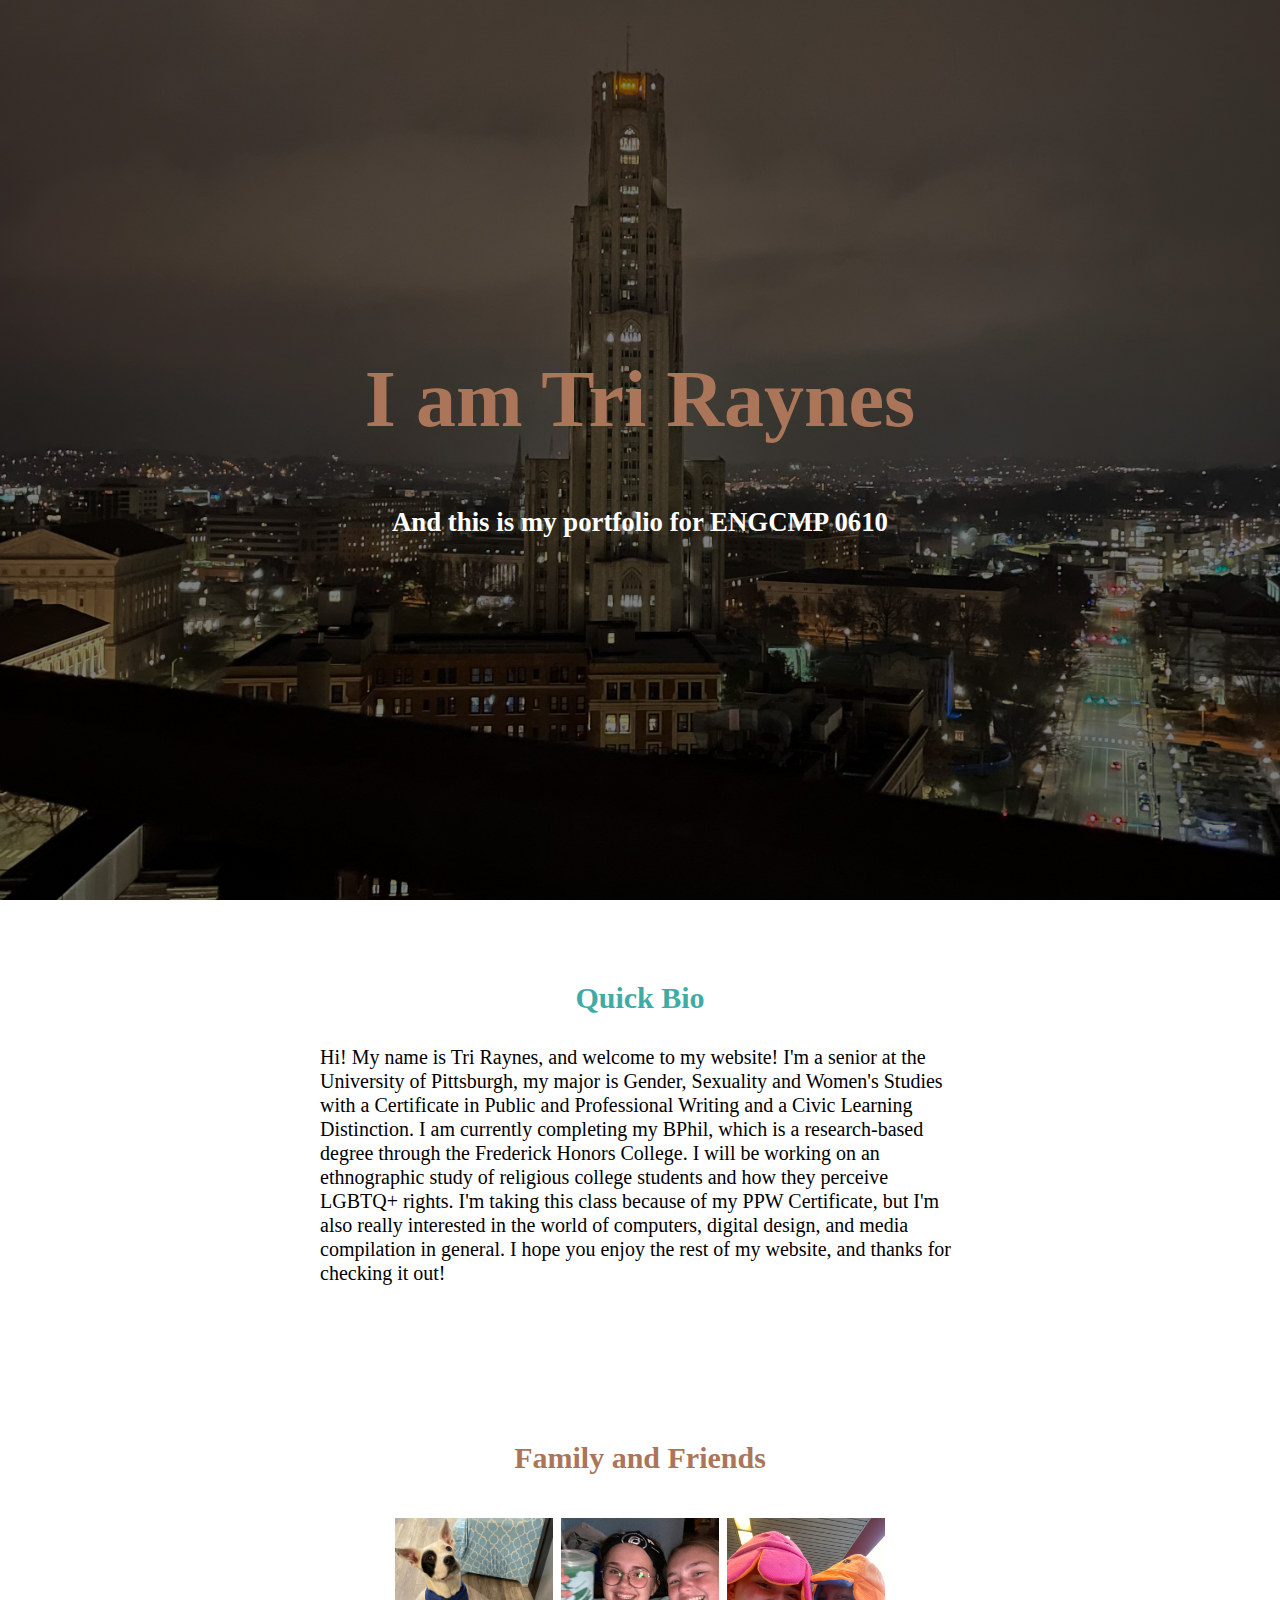
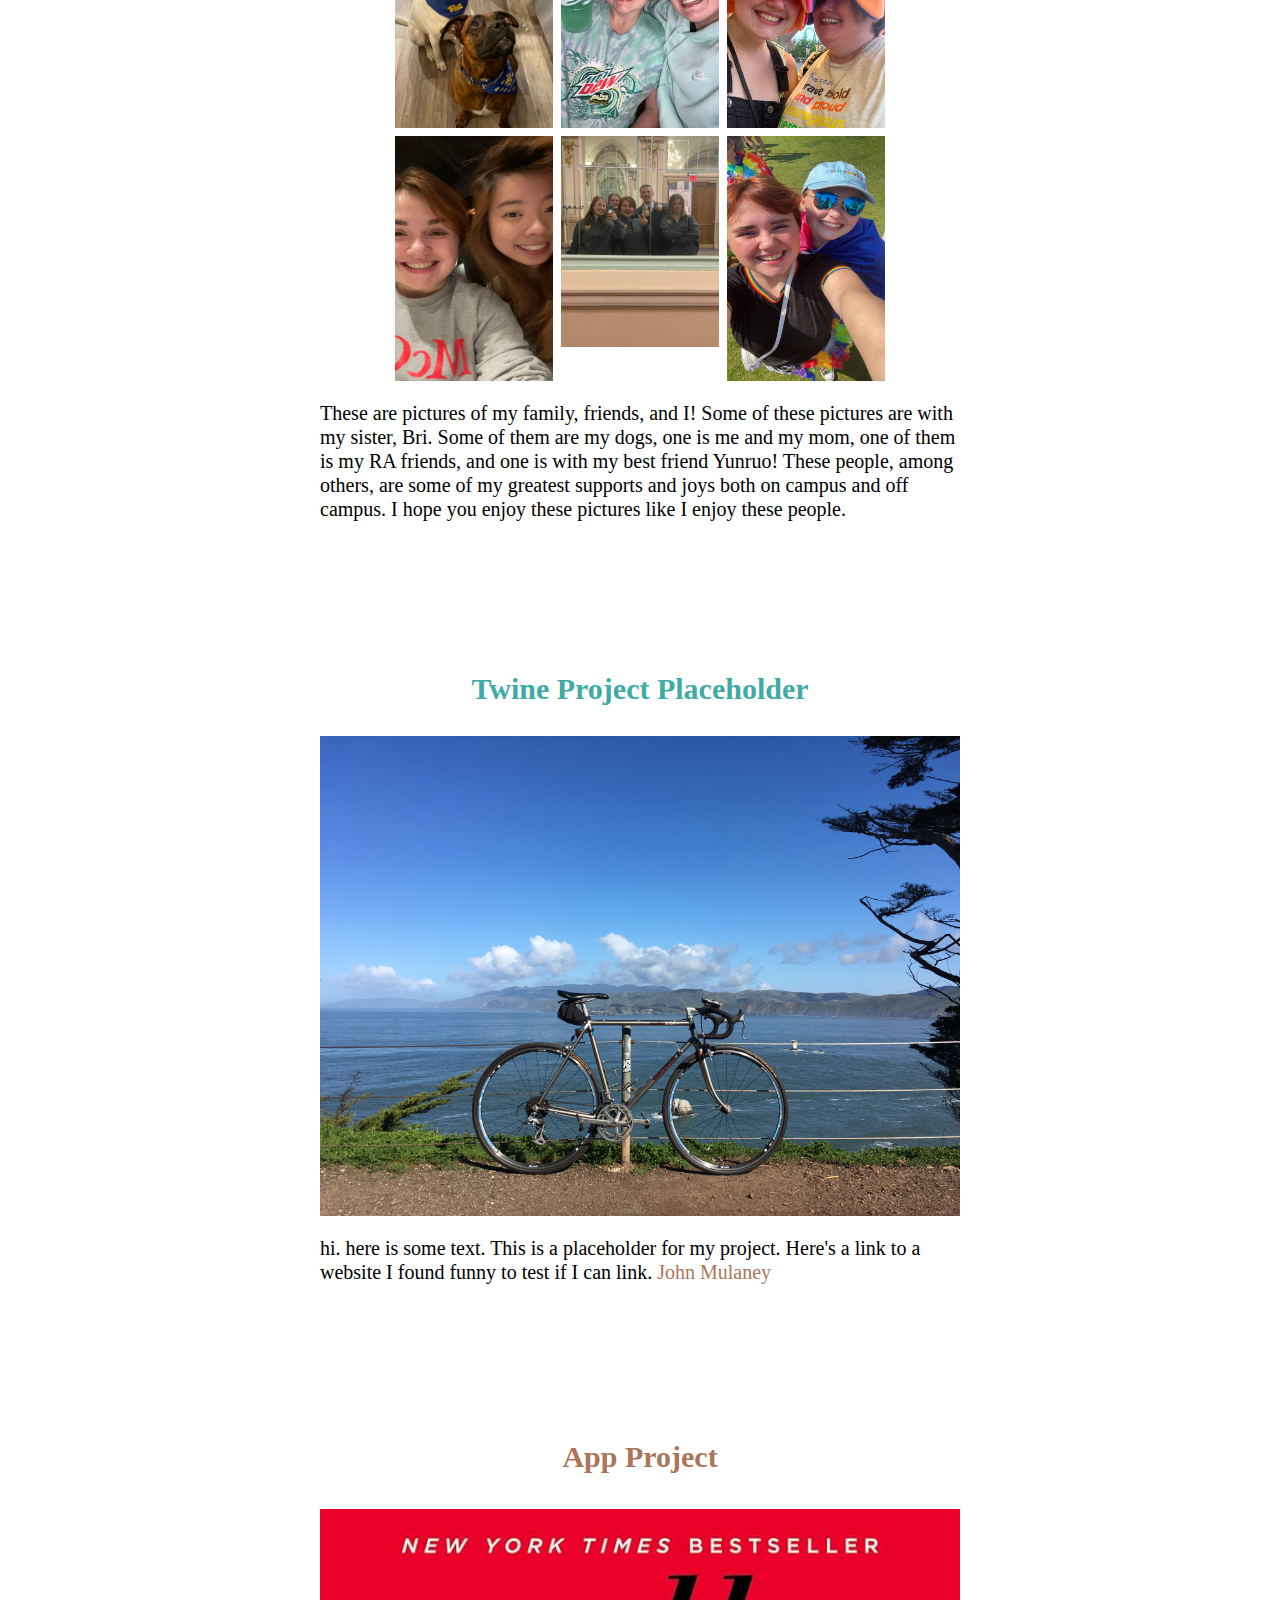
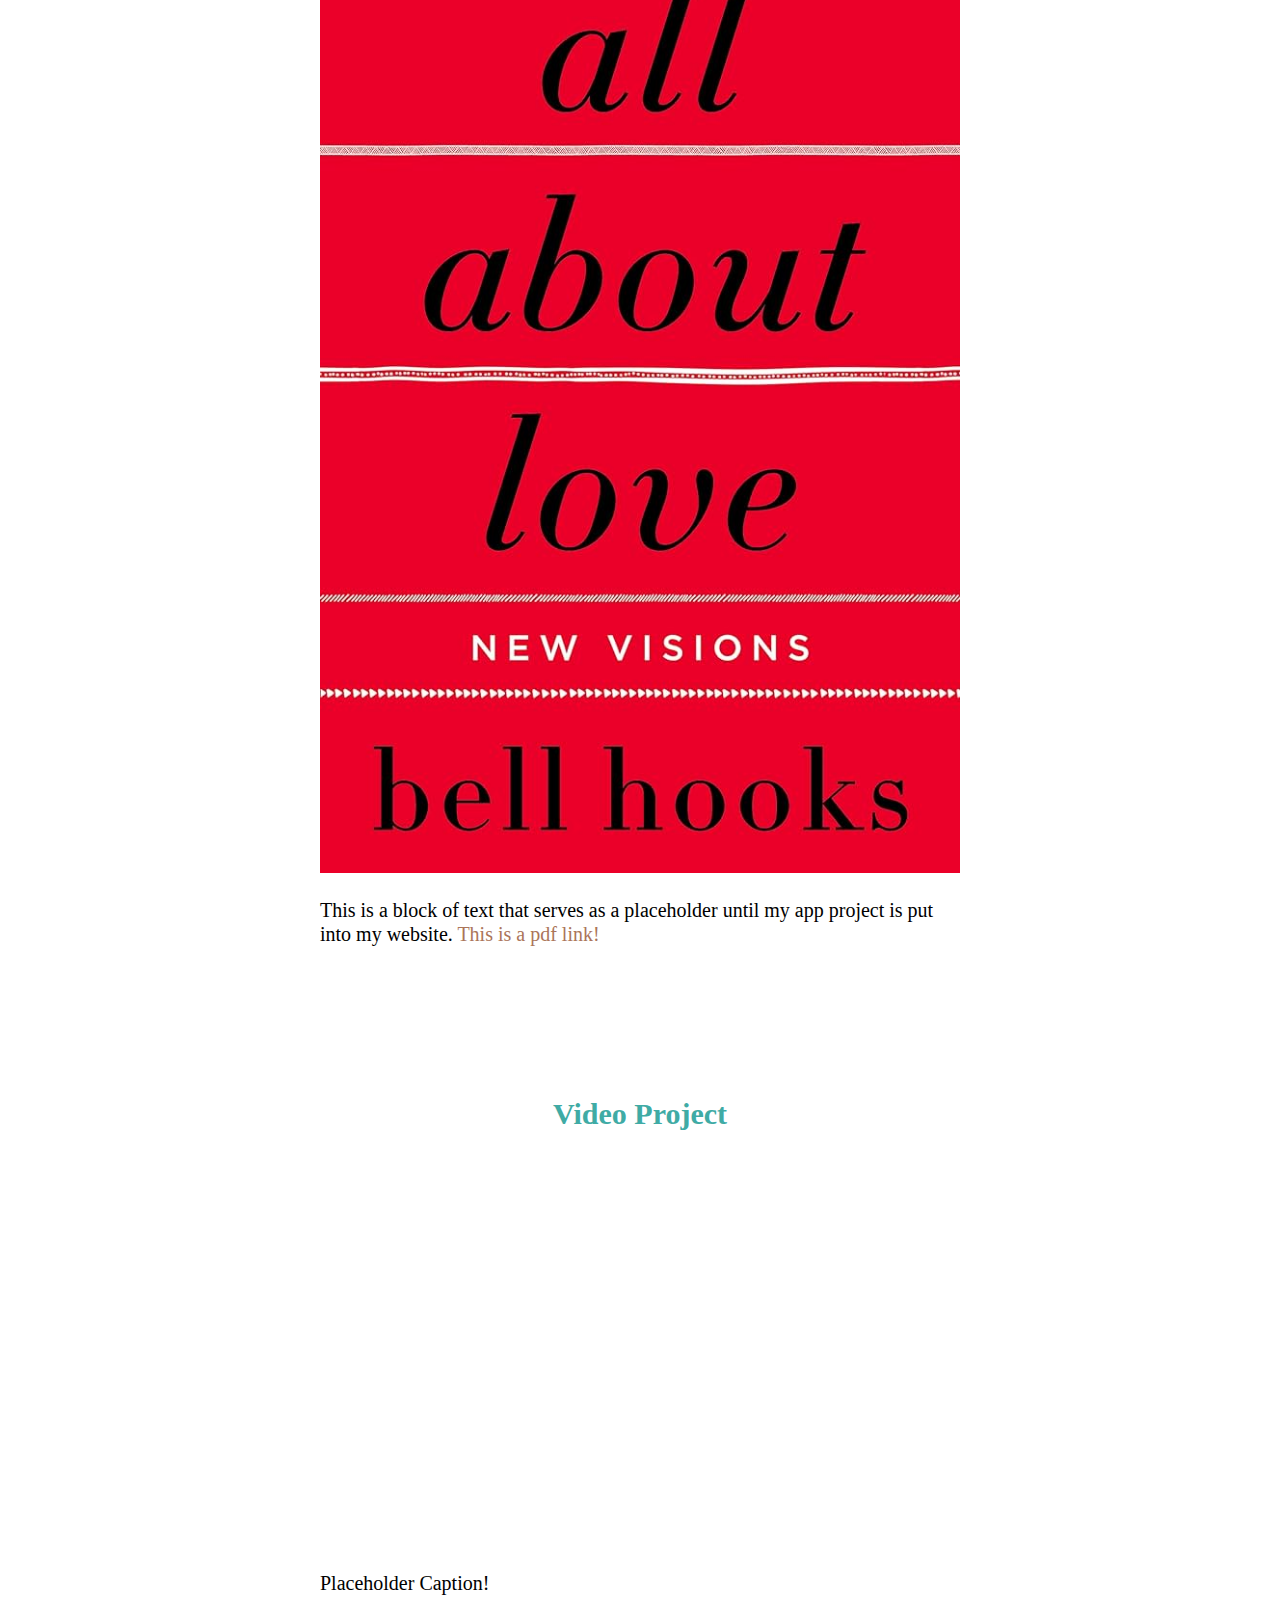
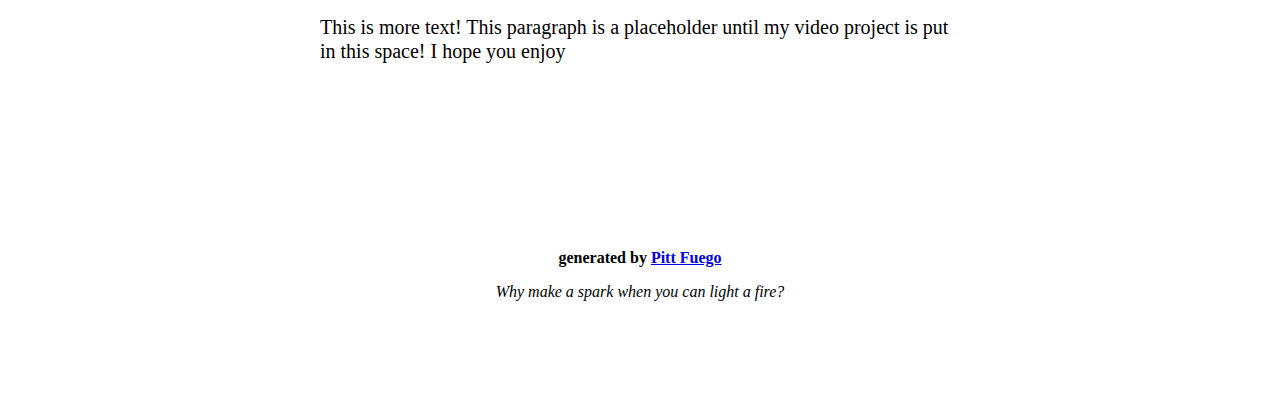
==== index.html @ 9da159ae "Update index.html" ====
<!DOCTYPE html>
<html lang="en">
<head>

<!--Hello, maker! Welcome to my Electrate Fuego web design tutorial. I'm glad you found it – for this might be a real intersection on your way to becoming. Just follow along with comments like this one, and you'll make a really cool web documemt that not only introduces you to the other people in our classes, but will help you process how different discourse communities in your life have contributed to your arrival in this space, virtual and actual, and also contribute to where you might be going.

In this doc, you will work through Gregory Ulmer's discourses of career, family, entertainment, community, and schooling (_Internet Invention From Literacy to Electracy_, 2002.) In Ulmer's text, he elides community and schooling into one category, but for our puposes I have separated them. Ulmer's theory of electracy helps makes sense of how we find/construct meaning and connect with others rhetorically in a media rich ecology. Ulmer uses analogy to define electracy, explaining that "electracy is to digital media what literacy is to print."

You could make this document the easy way by posting on Google Site, an Adobe Spark, a Weebly, or a Wix, or you can do a little more work to unconceal, opening up these tools that you use every day, but might not know how they function, yet prove so necessary to how you (re)present yourself and connect with others in virtual spaces. And this last bit is an important point! If we really want to be makers, if we really want to be creative, then we need to understand what our digital tools do, how they work, and consider the implications of their use. Through this process you will also learn a little bit about computer literacy and computer science...enough to allow you to build web texts and understand file management.

So let's cut this thing open – using "tmesis" as the Ancient Greeks would call it – lets "cut" and arrange, tweak, take away and augment...that's how we create! I hope you're excited to use this tool to create a document that will simultaneously help you process your journey and help orient you along the path on which you are headed in your becoming. Before we get going I would like to give a shout-out to my research buddy Shauna Chung, who helped me develop the original Ulmerian framework we will be following in this document. Are you ready to get started?-->

 <!--To get started, you will need to fork my repository from GitHub if you haven't already. If you want to easily publish it on GitHub, I'll give you more information at the end of this document. But for right now, fork, and then download the website to a zip file (or clone it, if you know what that means). Go ahead and put these files in a secure place (folder) where you will be able to find them and organize your other assests like images, pdfs, etcetera. You will also need a text editor like "brackets.io" or "atom.io" or "notepad-plus-plus.org." Open the index.html and style.css files in the text editor and we can get started building our own electrate experience.-->

<!--BTW. You can leave these hidden HTML text fields be, or delete them. They are but road signs, absent from the larger design-->

<!--First we will need to do some work in the head of the document. The head organizes important information needed to expalin to browsers how the website will work. Go ahead and change the title of this HTML document below, from "Electrate Fuego" to whatever you want it to be called. Your new text will appear in your browser tab-->
<title>Tri Raynes' Portfolio</title>
<!--this next section of code does important work to help different browsers understand what this page should look like on the different kinds of screens.-->
<meta charset="UTF-8">
<meta name="viewport" content="width=device-width, initial-scale=1">
<!--Next is a link to the cascading style sheet or CSS file. Web designers use a cascading stylesheet CSS to add styling to a website. Designers do this by "calling" a <div class> in HTML and defining the class attributes on the style sheet. Doing so saves time and results in less code. On the style.css page you'll find attributes relating to font, text size, image size, among other details.-->
<link rel="stylesheet" type="text/css" href="style.css">
</head>

<!--The <body> of the document houses the content that a user usually sees on a website. We'll be spending most of our time in this section.-->
<body>

<!-- We'll need to do some more work in this section, but to do so, we'll need to make some changes on your style.css file. Developers refer to this division as a "Hero Block," but we will refer to it as a "Wide Image."  Think carefully about the image you select and how it might serve a sybolic function in your life. Ulmer refers to these kinds of symbolic images as "wide images" in that they often repeat over and over in our lifetime. We will similarly repeat this image at the end of your Electrate Infuego composition to establish a motif in this web document.-->

<!--The hero image is controlled on the style.css page. To replace this image, simply place a .jpg file in the same file folder (directory) as this project and name it hero.jpg. Alternatively, if you are working with a .png, you will need to open the style.css file using your text editor, and change the file type from .jpg to .png. Browsers will only work with .jpg, .jpeg, or .png imgaes. Since hero images need to stretch across the screen, typically you will want to select an image 1200px in width to allow quick load time yet avoid pixilation.-->

<div class="hero-image">
  <div class="hero-text">
<!--Next, change the other relevant information in this section, especially if you're not "John en Fuego" or not majoring in "electracy"-->
      <h1>I am Tri Raynes</h1>
      <h2>And this is my portfolio for ENGCMP 0610</h2>
  </div>
</div>

<!--In our first exploration of discourse, we're going to think about the wider characteristics or themes of our field or future career. In academia, we do a lot of work narrowing our interest to arrive at a career or profession, often reducing our field to a level of operation or an act. Instead, I would like you to think more broadly about the "wider themes" you associate with your field or future career and its larger significance in improving our world. Yes...improving the world. Thinking back, where do you see exposure to those same "wider themes" in your own life? Those ah-ha moments, lessons, examples, tools, passions, or qualities that suggested this career path to you? Replace the content between <p> and </p> that begins with "Lorem ipsum."-->

<div class="textblock">
  <h2>Quick Bio</h2>

  <p>Hi! My name is Tri Raynes, and welcome to my website! I'm a senior at the University of Pittsburgh, my major is Gender, Sexuality and Women's Studies with a Certificate in Public and Professional Writing and a Civic Learning Distinction. I am currently completing my BPhil, which is a research-based degree through the Frederick Honors College. I will be working on an ethnographic study of religious college students and how they perceive LGBTQ+ rights. I'm taking this class because of my PPW Certificate, but I'm also really interested in the world of computers, digital design, and media compilation in general. I hope you enjoy the rest of my website, and thanks for checking it out!</p>

<!--Replace the image here. You can also control image width and height %. This is the second way we can control the size of images on our website.-->

</div>
<!--in this next section you will explain a little more about your family (what does family means to you? Who are the people that influenced you on this path along which you now stand).-->

<div class="textblock">
  <h3>Family and Friends</h3>
    

<!--Show us. Find those beautiful, meaningful "family" photos and pictures of your place (only you can define family). If you are concerned about issues of privacy, you can always use stock images, or get creative. Add these photos to your project folder, making sure the files end in .jpg or .png and replace the names in the grid code below. You can add more images if you wish, or subtract...you might also need to move content around to achieve balance. See what happens – sometimes you have to be playful to find the purpose of things. Since these images are smaller, you will want to resize your images to less than 600px in width. This will improve load time and thus general accesibility. Don't forget to add alt="text"-->

<!--A photo grid uses rows and column classes to create some divisions on the page that will scale with mobile devices. The style.css page provides other attributes that will adjust the image depending on the size of screens.-->


<div class="row">
  <div class="column">
    <img src="doggies.jpg" alt="my two Boxer dogs, Cebu and Ahsoka, beg for treats. One is white with a black spot on her eye and the other is brown">
    <img src="Yunruo.JPG" alt="my best friend and I pose for a selfie"
		width="20"
		height="245">
  </div>
  <div class="column">
    <img src="brimtn.jpg" alt="my sister and I pose while I wear a mountain dew baja blast tshirt and hold a baja blast">
    <img src="rafriends.jpg" alt="my Resident Assistant friends and I pose in our matching quarter-zip sweatshirts">
  </div>
  <div class="column">
    <img src="momsquid.jpg" alt="my mom and I pose with squid hats on">
    <img src="pridepic.JPG" alt="my sister and I at Cleveland Pride" 
		width="20"
		height="245">
  </div>
</div>


<!--Time to write. Flesh it out! Define family, qualify it, explicate it telling us why these people are important, and how they contributed to how you got here and where you are going. What about "home." What  does that mean to you? In what ways is it significant in determining where your are going? Replace the content between <p> and </p> that says "Lorem ipsum."-->


  <p>These are pictures of my family, friends, and I! Some of these pictures are with my sister, Bri. Some of them are my dogs, one is me and my mom, one of them is my RA friends, and one is with my best friend Yunruo! These people, among others, are some of my greatest supports and joys both on campus and off campus. I hope you enjoy these pictures like I enjoy these people. </p>

</div>


<!--Now we are moving into the kinds of media that contributes to your everyday discourse. This might sound weird, but Ulmer argues that media has actually contributed a great deal to who you are as a person, how you language yourself, and even how you move through the world and interact with others. So, let's take some time to explore this discourse area. You have the opportunity to add video content or other significant media content. You might also add images to this section (see the bottom of this sheet for directions on how to add elements) perhaps adding a photo grid like the one you did for the "Family" section. Experiment. You can't break this thing, right? Control Z. Control Z. Control Z... -->

<!--Between these divisions, you may want to add a new div element like an image (see the bottom of this html page for instructions) It's always worth thinking about how a user navigates your site. How do you want to break up the experience of scrolling down here? How might it feel on a laptop, phone, or tablet?-->

<!--We will use this next section to process your community(-ies)-->

<div class="textblock">
  <h2>Twine Project Placeholder</h2>

<!--So what exactly is your community: is it actual? virtual? Where do find your ground, or at least, where do you drop anchor, you drifter, you? While we often think of communities as neighborhoods and clubs and a group of colleagues or friends, you might find community across the frontiers of the dead, and perhaps even with those who have never lived. I'll let you explain. -->

<img src="bikesun.JPG" alt="a bike in front of a blue sunny sky" class="center-img" style="max-width:100%;max-height:100%;">
<!--This image sits above your description below, but could it be the background like the hero image? You might try and modify this <div> by giving it a new class that mirrors the "hero-image" above. You can take care of that in the CSS. -->

  <p>hi. here is some text. This is a placeholder for my project. Here's a link to a website I found funny to test if I can link. <a href="https://www.sparknotes.com/blog/greek-mythology-summed-up-in-john-mulaney-quotes/">John Mulaney</a></p>
  </div>



<!-- In our final discourse section, we will process the role schooling has played in our lives. -->

    <!--To change the image for this wide screen paralax scroll, you will need change the file name in your style.css to match an image in your project folder. Look for ".paral1ax" on your style.css sheet-->


<!--Like it or not, your schooling, formal and informal, for better or for worse, has been another factor that has brought you here and prepared you for this moment. Let's think through these systems, expectations, and outcomes. And let's also think a little about futurity... where is this learning, formal and informal – this unconcealing – taking you? -->
<div class="textblock">
  <h3>App Project</h3>
<img src="allaboutlove.jpg" alt="the cover of a book by bell hooks called All About Love" style="max-width:100%;max-height:100%;">
  <p>This is a block of text that serves as a placeholder until my app project is put into my website. <a href="acluca.pdf" target="_blank">This is a pdf link!</a></p>
  </div>

<!--The final step in our process will be to ensure that a smaller version of our "hero image," what Ulmer would refer to as our "wide image," repeats at the bottom of our document to better reinforce this motif.  -->

<div class="textblock">
  <h2>Video Project</h2>

<!--find a YouTube video that has some significance in your life. Click "share," and copy and paste the embed link and paste it below-->

  <div class="video-container">
<iframe width="560" height="315" src="https://www.youtube.com/embed/XoTx7Rt4dig?si=QWEsN8HmuKSBupaS" title="YouTube video player" frameborder="0" allow="accelerometer; autoplay; clipboard-write; encrypted-media; gyroscope; picture-in-picture; web-share" allowfullscreen></iframe>
</div>
<!--Add a quick caption or description of your video-->
    <p>Placeholder Caption!</p>


<!--Time to process. How do you use media? What role do certain kinds of media play in your life? How does media serve a social function? In what way might you be "recreating" or "remaking" media in your everyday life?

FUN FACT: "Lorem ipsum", "Lorem ipsum" was hacked out of Cicero's "De finibus bonorum et malorum," developers made it non-sensical. So while you will probably never write as well as Cicero, you can always improve upon "Lorem ipsum." -->

  <p>This is more text! This paragraph is a placeholder until my video project is put in this space! I hope you enjoy</p>
</div>

  <div id="logo">
            <p><b>generated by <a href="https://pitt-fuego.github.io/Pitt-Fuego-Coding-Tools/">Pitt Fuego</a></b></p>
            <p><em>Why make a spark when you can light a fire?</em></p>
			
  </div>

  </body>
     </html>







     <!--Looking to add components? You've come to the right place. Copy and paste Code Snippets and add to the body section. Adjust class properties on style.css.


     ***Add Text Block***

     (Format textblock using inline styling: text-align: left, center, justify, right; Format text: Italics: <em>italics</em>; Bold: <b>bold</b>; Link Website: <a href="link">LinkName</a>; Link Asset: <a href=filename.pdf>FileName</a>; Line Breaks: <br></br>)

     (tip for composing longer content: replace <h2> with <p> and <p> for <p>)

     <div class="textblock" style="text-align: left">
         <h2>Header</h2>
         <p>We recommend using our mobile-ready text sizing. Lorem ipsum dolor sit amet, consectetur adipiscing elit, sed do eiusmod tempor incididunt ut labore et dolore magna aliqua. Ut enim ad minim veniam, quis nostrud exercitation ullamco laboris nisi ut aliquip ex ea commodo consequat. Duis aute irure dolor in reprehenderit in voluptate velit esse cillum dolore eu fugiat nulla pariatur. Excepteur sint occaecat cupidatat non proident, sunt in culpa qui officia deserunt mollit anim id est laborum.</p>
     </div>



     ***Add Block Quote***

     (Format text: Italics: <em>italics</em>; Bold: <b>bold</b>. For more stylings, find blockquote class on style.css)

     <div class="blockquote" style="text-align: center">
         <h2>Excepteur sint occaecat cupidatat non proident!</h2>
     </div>



     ***Add Bulleted Points to Textblock***

     (Change <ul></ul> to <ol></ol> to change from unordered list to ordered list. For more stylings, find the ul/li classes on style.css)

     <div class= "ul">
             <li>first</li>
             <li>second</li>
             <li>third</li>
     </div>

     -or- (try a nested list)

     <div class="ul">
         <li>Coffee</li>
         <li>Tea
           <ul>
             <li>Black tea</li>
             <li>Green tea</li>
           </ul>
          </li>
         <li>Milk</li>
      </div>



      ***Add a Button***

      (Clearly label button for accessibility purposes. If this is not possible, include: aria-label=”label for accessibility purposes.” For more stylings, find button class on style.css)

      <div class="buttonbox">
         <a href="https://pitt-fuego.github.io/Pitt-Fuego-Coding-Tools/" class="button" aria-label="">Button</a>
      </div>




     ***Embed YouTube Video***

     <div class="video">
      <div class="video-container">
        <<iframe width="560" height="315" src="https://www.youtube.com/embed/PhPLTpqG0pU" title="YouTube video player" frameborder="0" allow="accelerometer; autoplay; clipboard-write; encrypted-media; gyroscope; picture-in-picture" allowfullscreen></iframe>>
     </div>
       <p>Add a caption.</p>
     </div>



     ***Add a Standard Image***

     (Control image properties with inline width value.)

     <img src="fuego.jpg" alt="describe the image HERE for accessibility purposes" style="width:30%;" class="center-img">
     <p style="text-align: center"><em>Add a caption.</em></p>



     ***Add Image Block with Padding and Caption*** (Control image properties with inline width value.)

     <div class="imgageblock">
         <img src="fuego.jpg" alt="describe the image HERE for accessibility purposes" style="width:100%;">
          <p style="text-align: center"><em>Add a caption.</em></p>
     </div>



     ***Add a Photo Grid***

     <div class="photogrid">
     <div class="row">
         <div class="column">
             <img src="pgrid1.jpg" alt="describe the image HERE for accessibility purposes">
             <img src="pgrid2.jpg" alt="describe the image HERE for accessibility purposes">
         </div>
         <div class="column">
             <img src="pgrid3.jpg" alt="describe the image HERE for accessibility purposes">
             <img src="pgrid4.jpg" alt="describe the image HERE for accessibility purposes">
         </div>
         <div class="column">
             <img src="pgrid5.jpg" alt="describe the image HERE for accessibility purposes">
             <img src="pgrid6.jpg" alt="describe the image HERE for accessibility purposes">
         </div>
     </div>
         <p><em>Add a caption.</em></p>
     </div>



     ***Add a Parallax Window***

     (To adjust window, find parallax class on style.css)

     <div class="parallax"></div>



     ***Add a Copyright Footer***

     <div id="footer">
       <p>Copyright Your Name, Year.</p>
     </div>




     ***Need something that's not here? Then you probably don't need it. But okay...go to w3 Schools***



     Looking to publish this webtext in GitHub? Here are your next steps:

     Sign in to GitHub. Create a new repository. Name it. Click “uploading an existing file,” then select/drag and drop all of your files... all of them, index.html. style.css, readme, and your image assets. Click "commit." Now go to your repository "settings." Scroll down to "Pages." Here you will change "source" from "none" to "main" branch. This will publish your webtext online. Copy your URL from this settings page...and now it's time to circulate your webtext! Peace and love only, Stephen Quigley, University of Pittsburgh, 2021.-->
---- style.css ----
body, html {
	/* this controls universal elements on your site. Everything in here can be overridden by styles below. */
  height: 100%;
  margin: 0;
  font-family: "Garamond", serif; /* definitely check out https://www.w3schools.com/cssref/pr_font_font-family.asp for more info on font families */
  background-color: white;
}

.hero-image {
    /* - HERO -
    This code controls your "hero image." You will need to change hero.jpg to match your asset */
    background-image: linear-gradient(rgba(0, 0, 0, 0.5), rgba(0, 0, 0, 0.5)), url("Cathy.jpg");
    height: 100%;
    background-attachment: fixed;
    background-position: center;
    background-repeat: no-repeat;
    background-size: cover;
    position: relative;
}

/* This section does double duty. It makes broad changes to all the text in the hero block, so it impactds h1 and h2 text. Since there is only h1 and h2 text in the hero block. There's not a breakout style section for h1 text.  */
.hero-text {
	    text-align: center;
    position: absolute;
    top: 50%;
    left: 50%;
    transform: translate(-50%, -50%);
    color: #AB7559;
    font-size: 250%;
}

.hero-text h2 {
    /* This section adds the text stylings for the h2 text in your hero block */
    display: block;
    font-size: 0.67em;
    margin-block-start: 2.33em;
    margin-block-end: 2.33em;
    margin-inline-start: 0px;
    margin-inline-end: 0px;
	color: white;
    
  }

.textblock {
	/* You can use this to control broad elements of the .textblock <div>.*/
	text-align: left;
	color: #000000;
  }
  
  .textblock h2 {
	/* This section lets you adject the h2 heading style for text in the .textblock div/ */
	text-align: center;
	font-size: 1.5em;
	font-weight: bold;
	line-height: 1.5;
	color: #3FABA5;
  }

	.textblock h3 {
		/* This section lets you adject the h2 heading style for text in the .textblock div/ */
		text-align: center;
		font-size: 1.5em;
		font-weight: bold;
		line-height: 1.5;
		color: #AB7559;
  }

.textblock p {
    /* This section lets you adjust the text style for your paragraph element text in the textblock div. */
	
	font-size: 1em;
	line-height: 1.2;
  }
  
.textblock p2 {
    /* This section lets you adjust the text style for your paragraph element text in the textblock div. */
	
	font-size: 1em;
	line-height: 1.2;
	text-align: left
  }

  .textblock a:link 
  /* This section lets you adjust the text style for your link elements in the textblock div.  See https://www.w3schools.com/html/html_links.asp for more details. With links styles can be applied based on several factors.*/{
  text-decoration: none;
  color: #AB7559;
}

  .textblock a:visited {
  text-decoration: none;
  color: #7E48AB
}

  .textblock a:hover {
  text-decoration: underline;
}

   .textblock a:active {
  text-decoration: underline;
}

.backgroundcolor1 {
	/*This sets a background color that can be plugged into a div or other element. The color is specified in the hex format with an aditional alpha value to adjust opacity*/
	background-color: #58FAA126;
}
.video {
    text-align: center;
}

.video-container {
  	position:relative;
  	padding-bottom:56.25%;
  	padding-top:30px;
  	height:0;
  	overflow:hidden;
    text-align: center;
  }

.video-container iframe, .video-container object, .video-container embed {
  	position:absolute;
  	top:0;
  	left:0;
  	width:100%;
  	height:100%;
  }


/* Preset Image Controls

This section of CSS helps organize images to position and center the image to scale nicely on all screens */

.center-img {
  display: block;
  margin-left: auto;
  margin-right: auto;
}

.imgageblock {
      display: block;
      margin-left: auto;
      margin-right: auto;
      padding-top: 100px;
      padding-bottom: 100px;
  }

.blockquote {
    background-color: #;
    border-top: 3px solid #000;
    border-bottom: 3px solid #000;
    padding-left: 20px;
    padding-right: 20px;
    margin: 10%;
}

/* Change your button colors and other attributes here. */
.buttonbox {
    display: flex;
    justify-content: center;
    align-items: center;
    height: 200px;
    border: 0px solid #;
}

.button {
    background-color: #2A5DB0;
    border: none;
    color: white;
    padding: 15px 32px;
    text-align: center;
    display: inline-block;
    font-size: 16px;
    cursor: pointer;
}

.button:hover {
    background-color: #4682B4;
}

/* Change unordered list from disc (default) to circle, square, or none. */
.ul {
    list-style-type: disc;
    font-size: 20pt;
    padding: 20px;
}

/* Change orderd list from upper-roman to lower-alpha. */
.ol {
    list-style-type: upper-roman;
    font-size: 20pt;
    padding: 20px;
}

/* Learn other list conventions: https://www.w3schools.com/cssref/pr_list-style-type.asp */
/*  - PARALLAX -
This code controls that cool parallax image and scrolling effect. Change the image "cats.png" below to match your asset.*/


.parallax {
    background-image: url("Cathy.jpg");

    /* Set a specific height. If you do want textual content in your parallax section you'll need to make sure that it properly fits the size you've alotted. You can opt not to set a height and just rely on it to cover (see background size below). */
    height: 600px;

    /* control the parallax scrolling effect */
    background-attachment: fixed;
    background-position: center;
    background-repeat: no-repeat;
    background-size: cover;


}


/* This code stops the parallax image and scrolling effect for small screens--at the moment, iPhones just don't it.*/
@media screen and (max-width: 768px) {
	.parallax {
		background-attachment: inherit;
    
	}
}


/* -Preset Photo Grid -

The following CSS is responsible for your photo grid .row, .column, .column img and @ media all work together to create your responsive image displays. Change the images on index.html.*/

.photogrid {
   text-align: center;
   padding-top: 100px;
   padding-bottom: 100px;
}

.row {
    display: flex;
    flex-wrap: wrap;
    padding: 0 4px;
    justify-content: center;
}

/* Create 3 equal columns that sit next to each other */
.column {
    flex: 25%;
    max-width: 25%;
    padding: 0 4px;
}

.column img {
    margin-top: 8px;
    vertical-align: middle;
    width: 100%;
}


/* Responsive layout - makes grid a one column-layout instead of two or three columns */
@media screen and (max-width: 800px) {
    .column {
        flex: 75%;
        max-width: 75%;
    }
}
/* - Preset Text Block Controls-
this CSS element centers text elements*/


/* This CSS section controls the paragraph, video blocks. These are really important sections! They change the bulk of how your text is arranged on the screen. Try playing around with these elements. */
@media screen and (min-width: 800px) {
    .textblock, .video {
		/* This section adjusts non-mobile screens*/
        margin: auto;
        width: 50%;
        padding: 50px;
        font-size: 125%;
    }
}

@media screen and (max-width: 800px) {
    .textblock, .video {
		/* This section adjusts mobile screens*/
        margin: auto;
        padding-left: 20px;
        padding-right: 20px;
        padding-top: 50px;
        padding-bottom: : 50px;
    }
}


#logo {
    padding-top: 100px;
    padding-bottom: 100px;
    padding-left: 20px;
    padding-right: 20px;
    font-size: 12pt;
    text-align: center;
  }

#footer {
        text-align: center;
    }
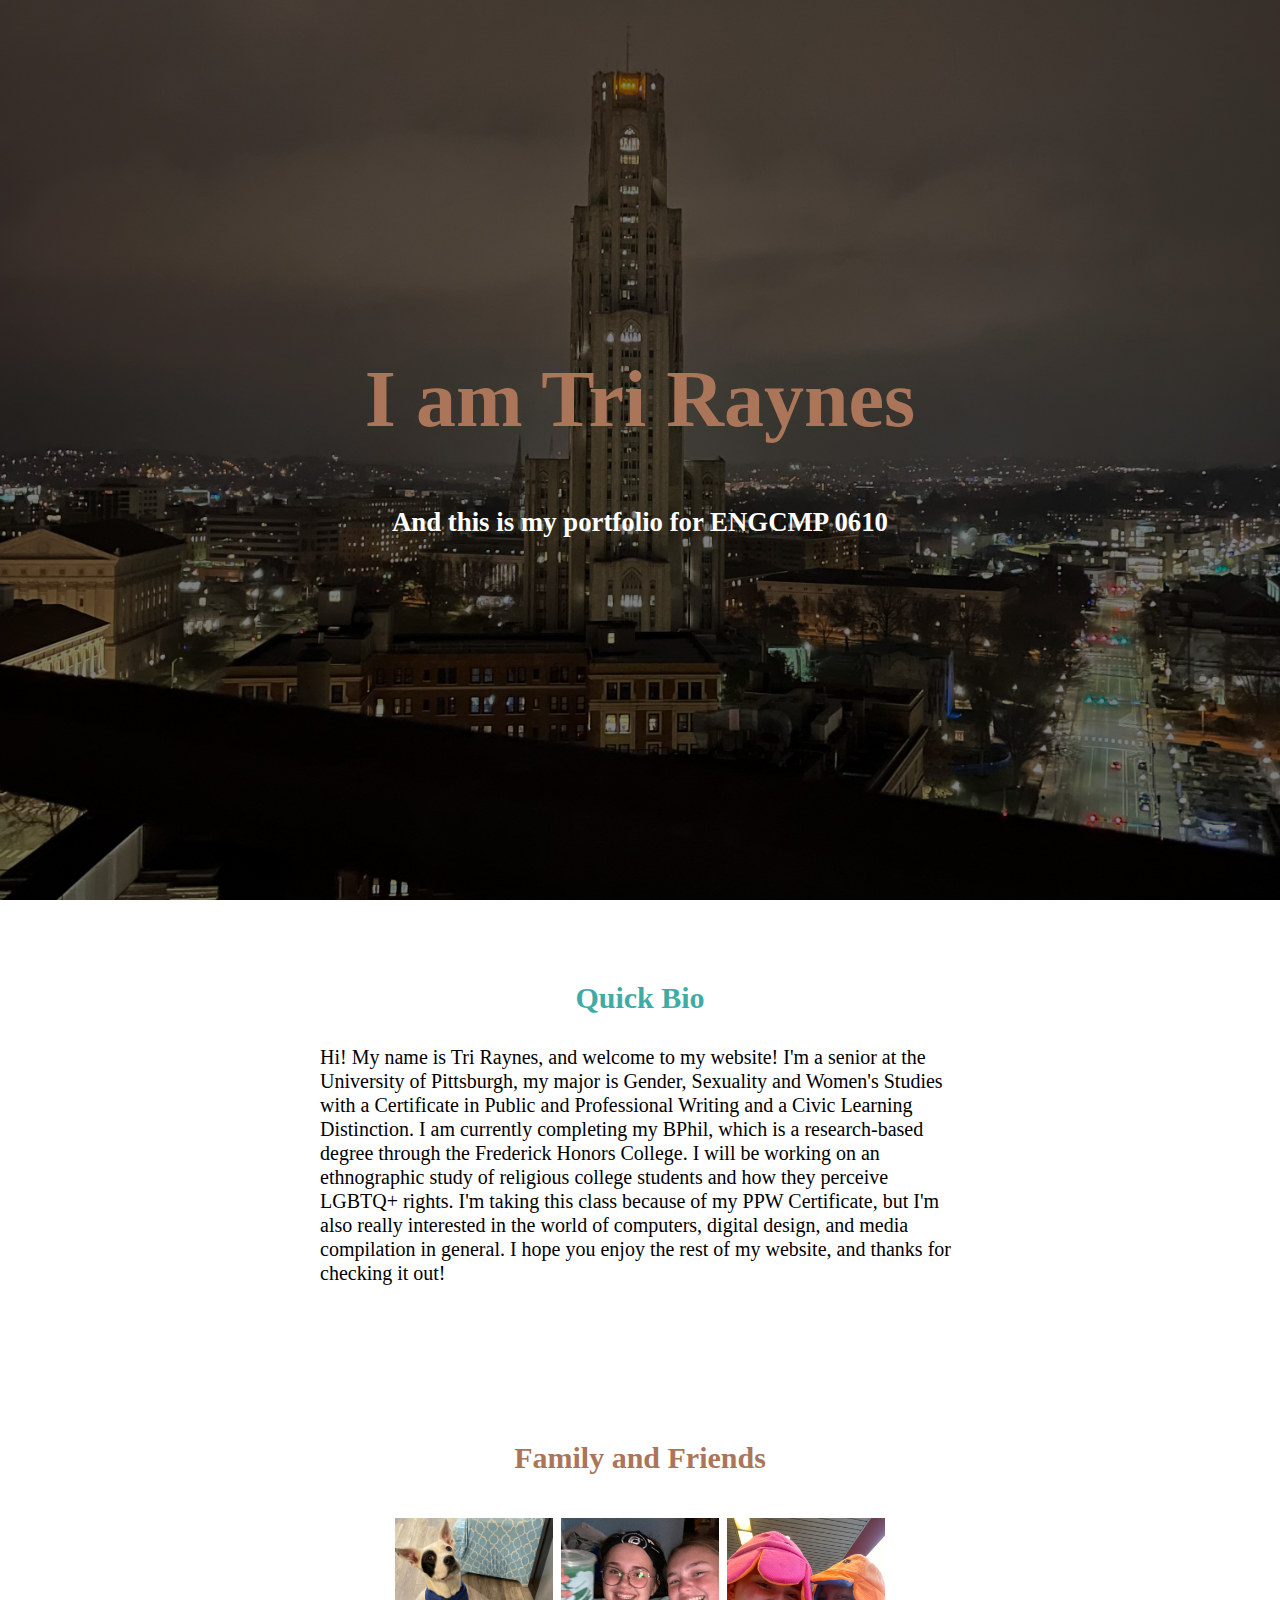
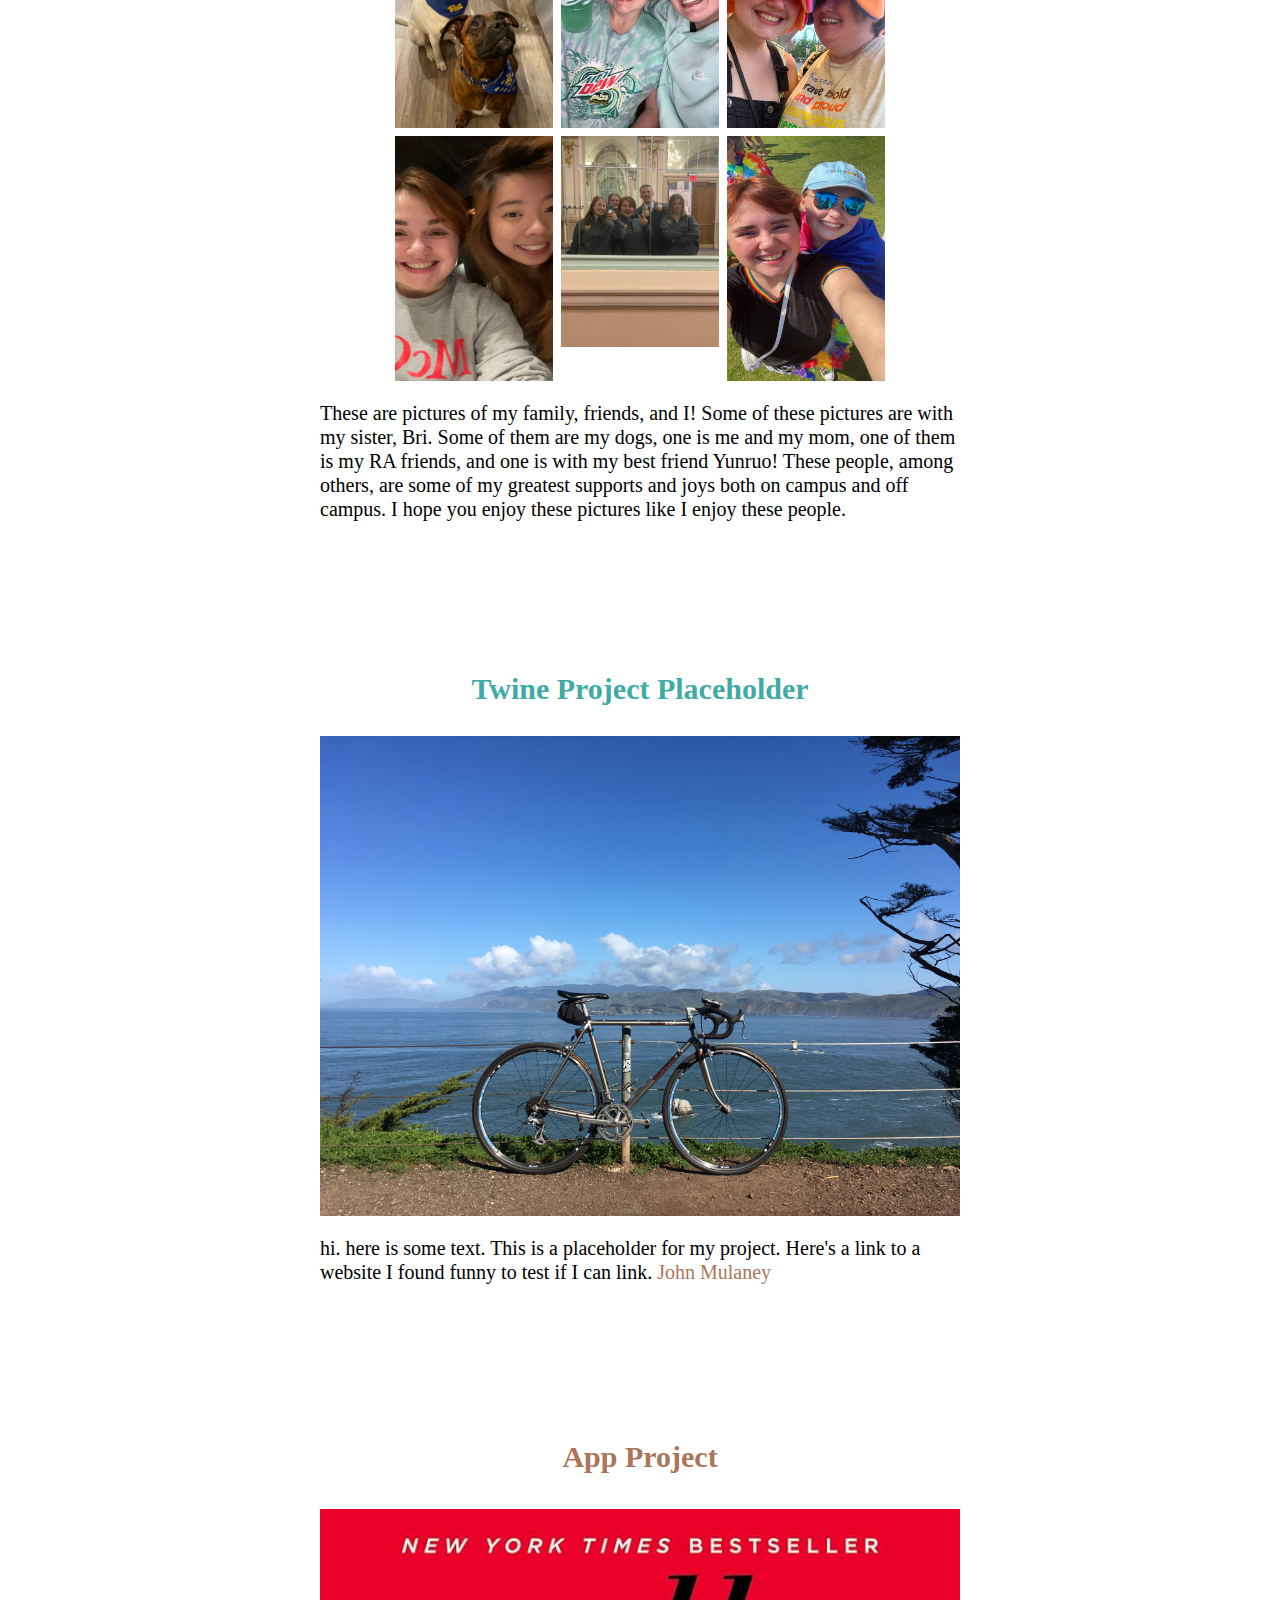
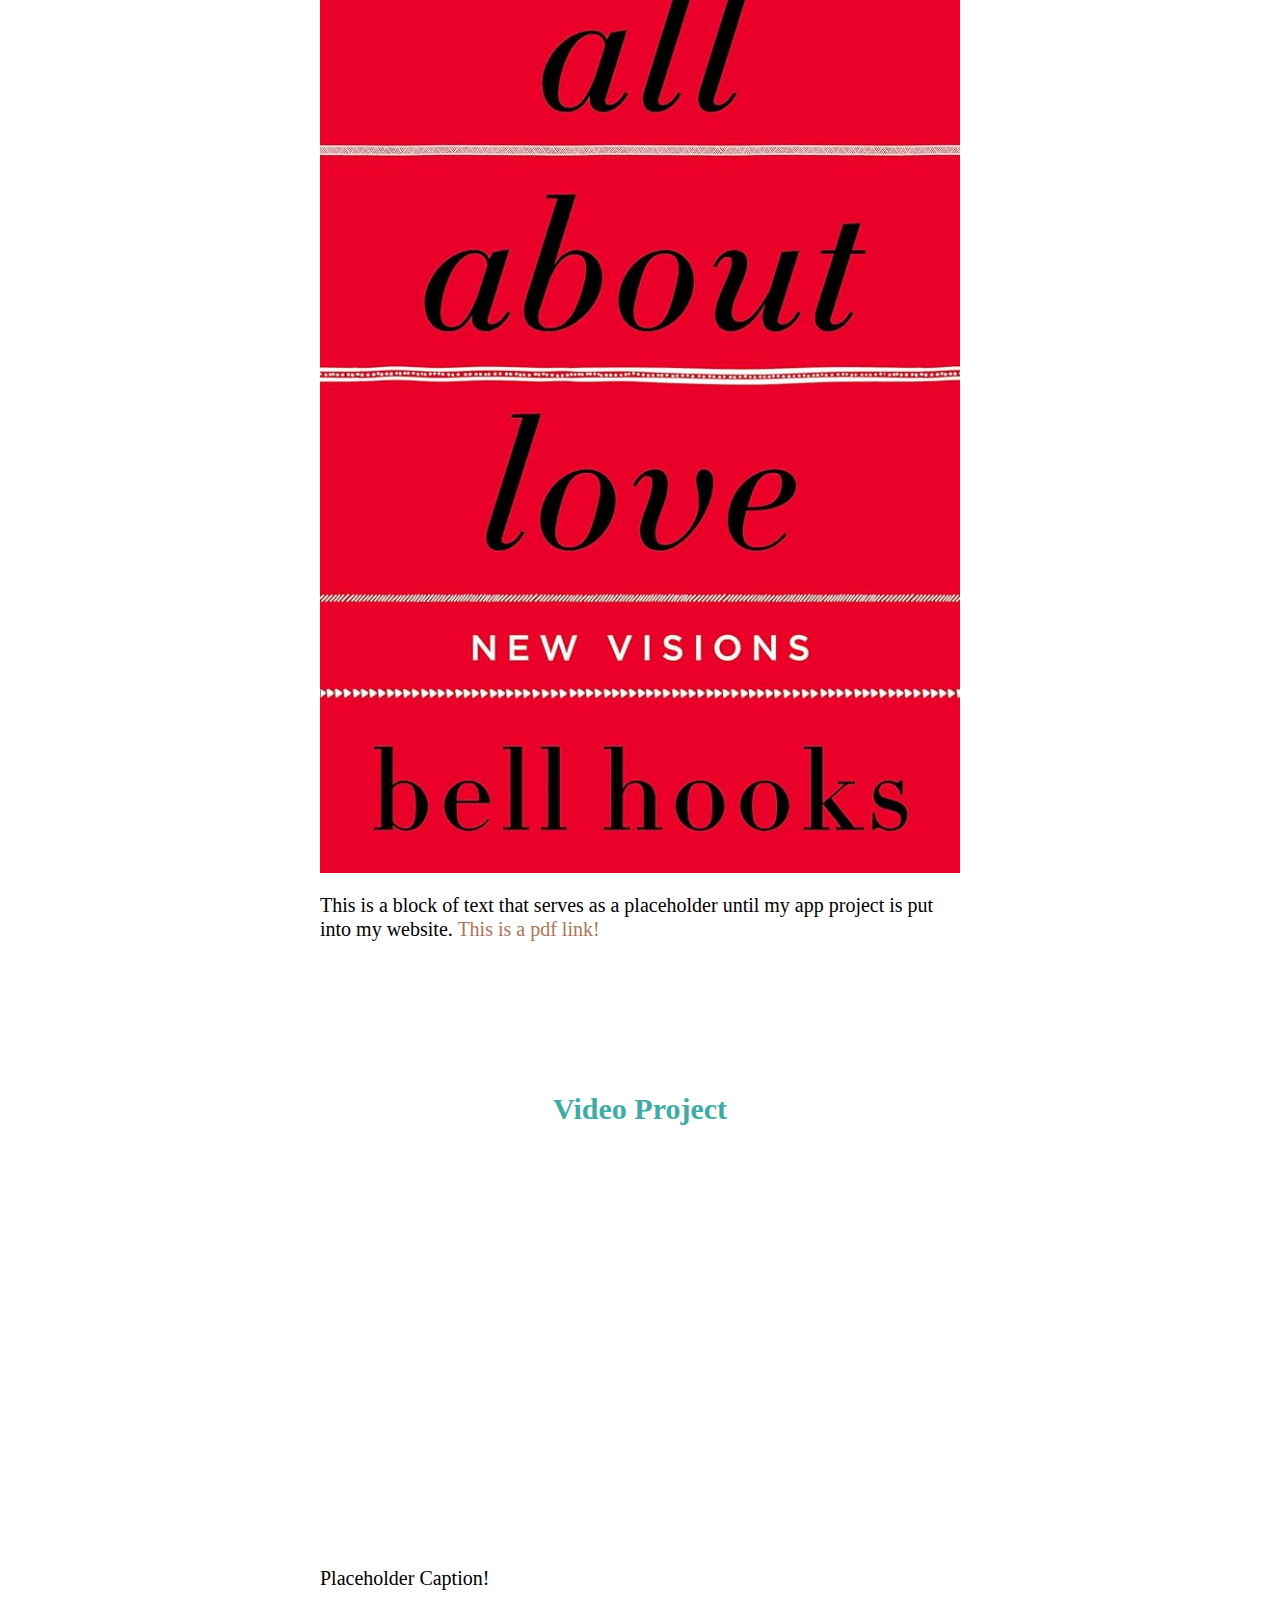
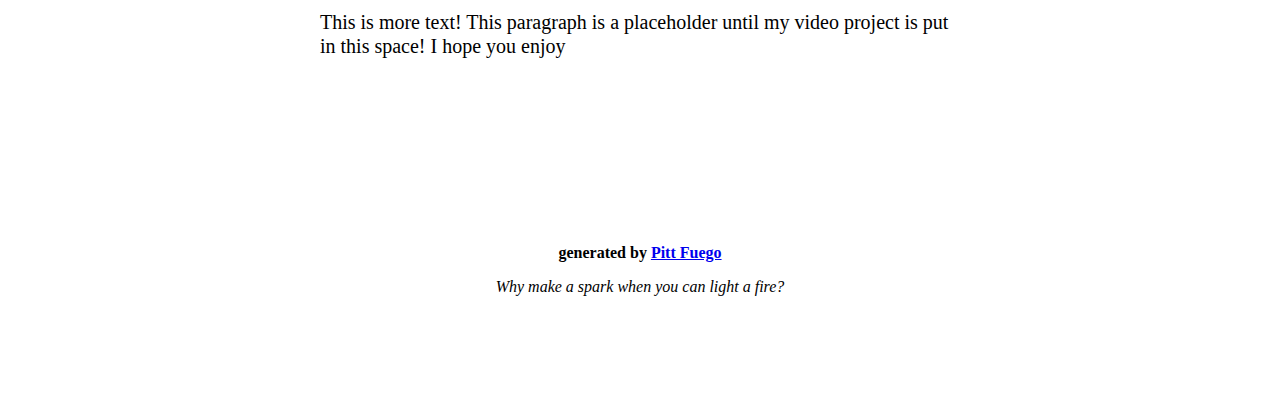
==== commit c6cc2951: "Update index.html" ====
--- a/index.html
+++ b/index.html
@@ -114,7 +114,7 @@
 <!--Like it or not, your schooling, formal and informal, for better or for worse, has been another factor that has brought you here and prepared you for this moment. Let's think through these systems, expectations, and outcomes. And let's also think a little about futurity... where is this learning, formal and informal – this unconcealing – taking you? -->
 <div class="textblock">
   <h3>App Project</h3>
-<img src="allaboutlove.jpg" alt="the cover of a book by bell hooks called All About Love" style="max-width:100%;max-height:100%;">
+<img src="allaboutlove.jpg" alt="the cover of a book by bell hooks called All About Love" class="center-img" style="max-width:100%;max-height:100%;">
   <p>This is a block of text that serves as a placeholder until my app project is put into my website. <a href="acluca.pdf" target="_blank">This is a pdf link!</a></p>
   </div>
 
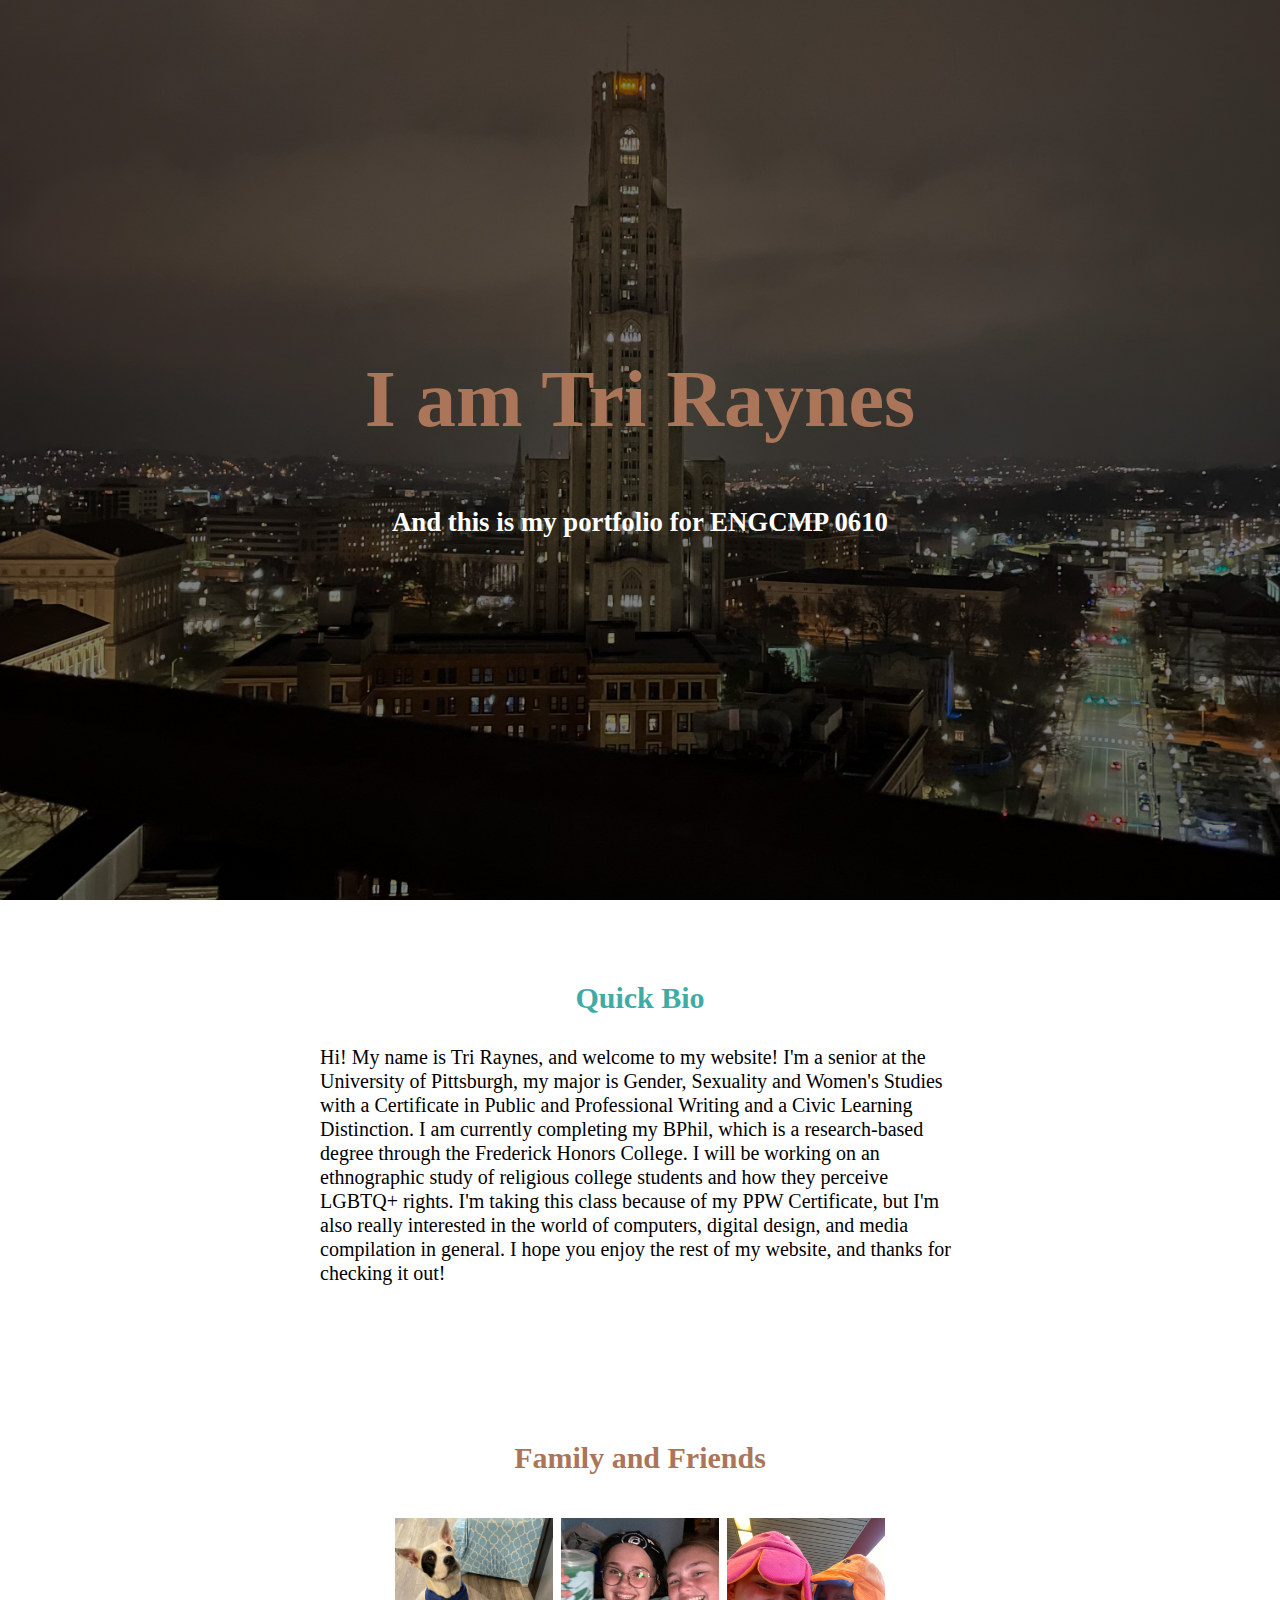
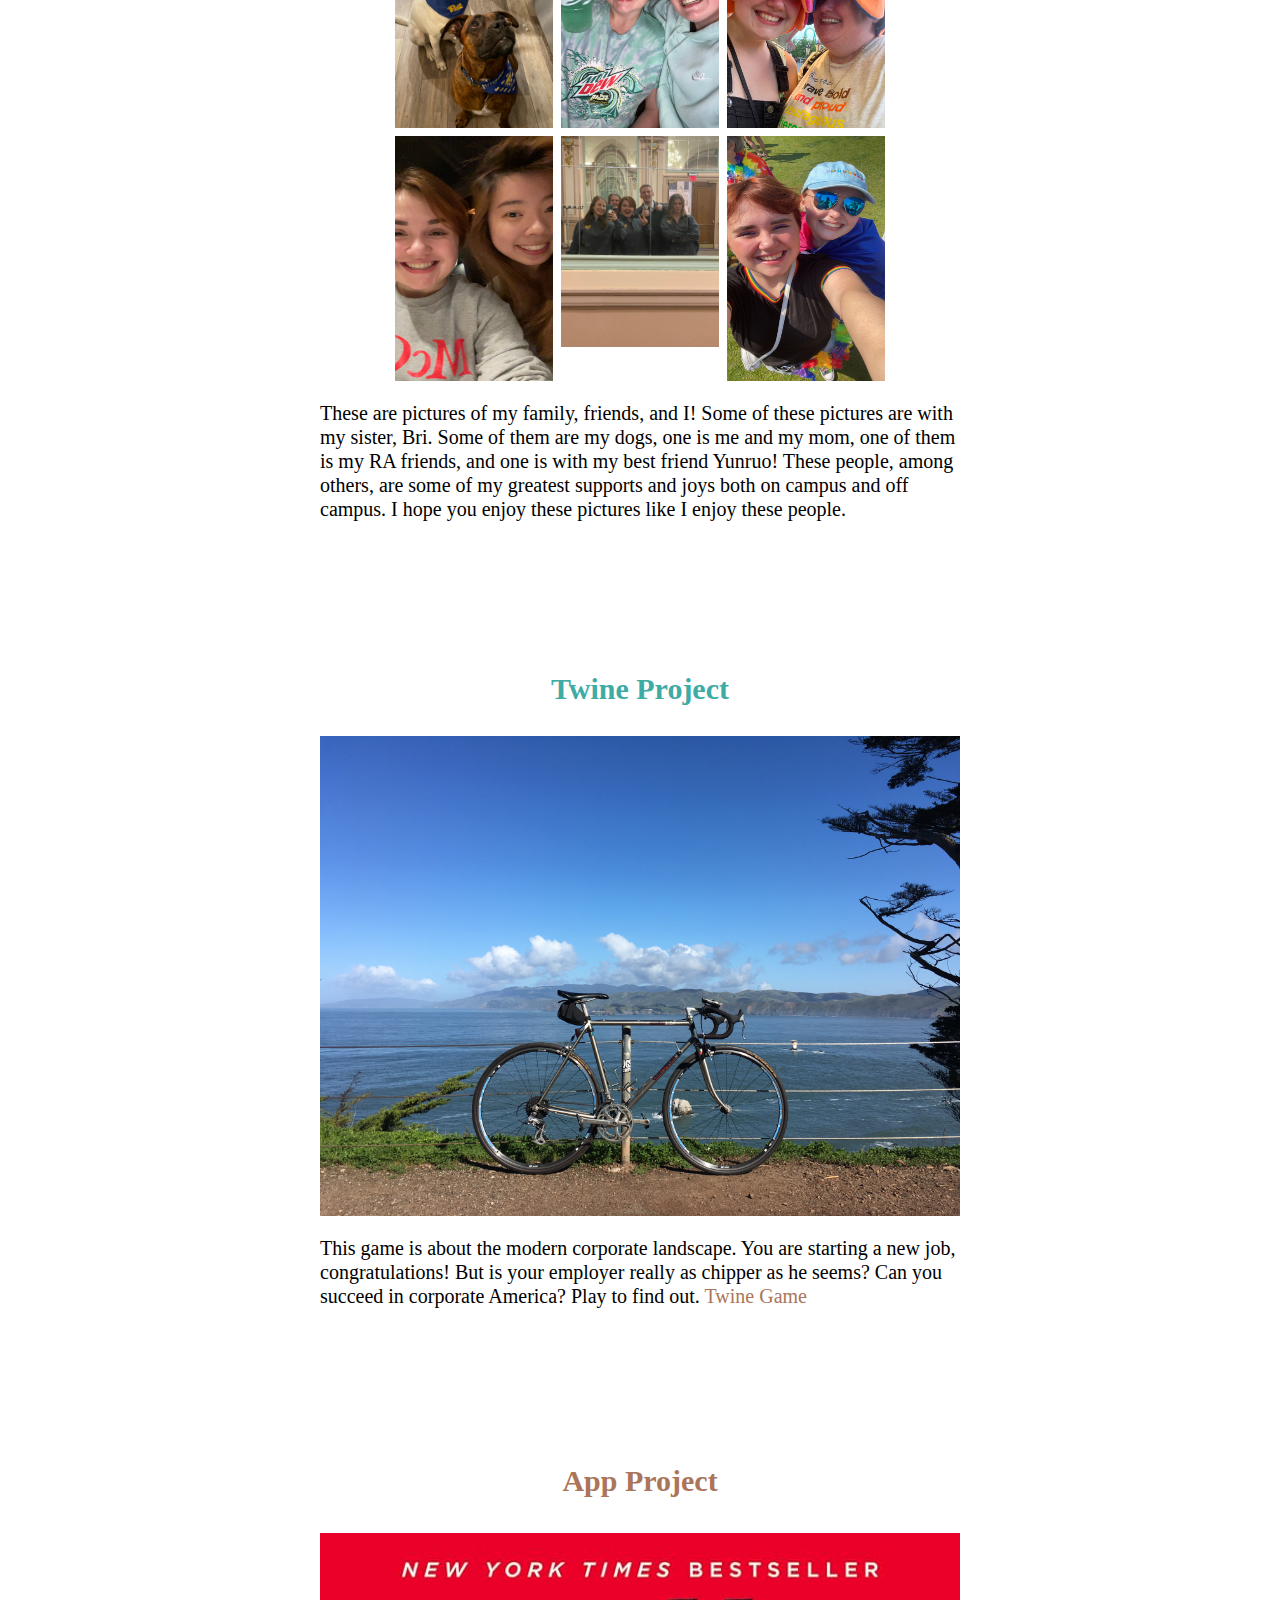
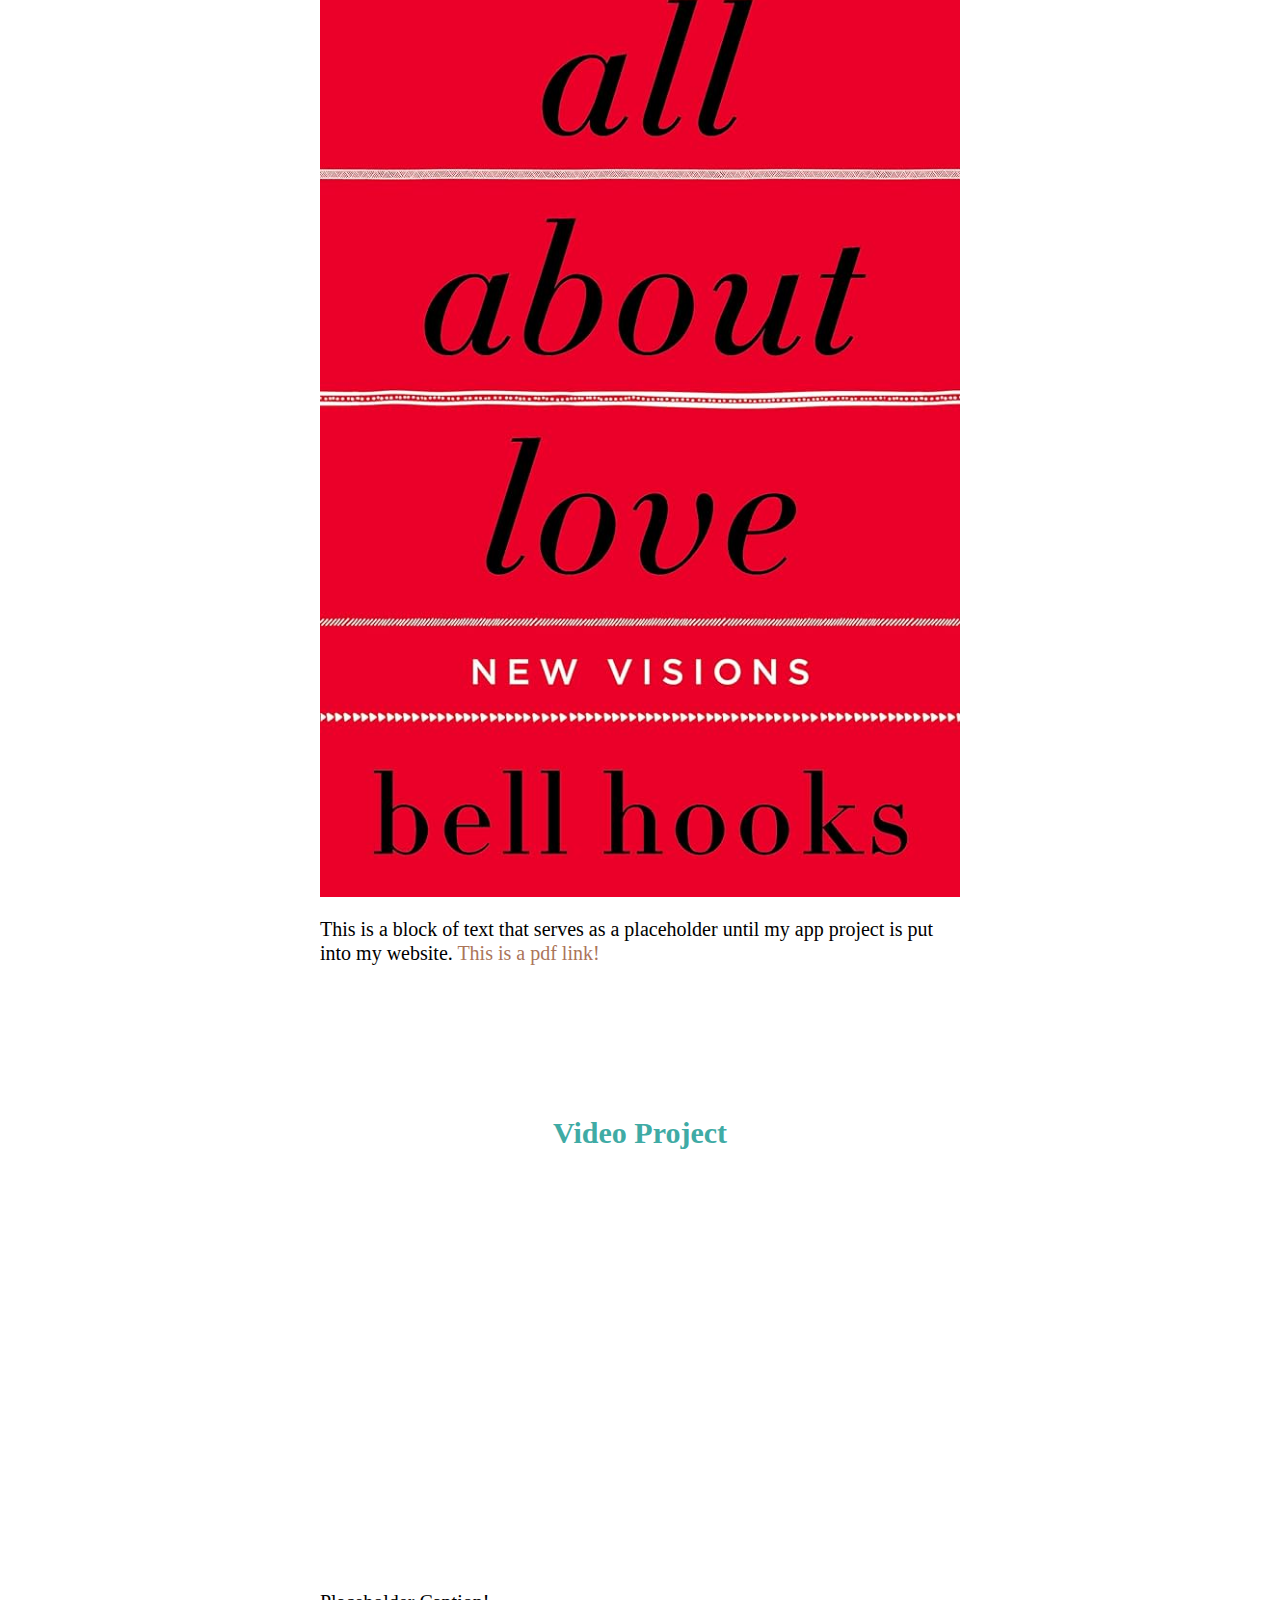
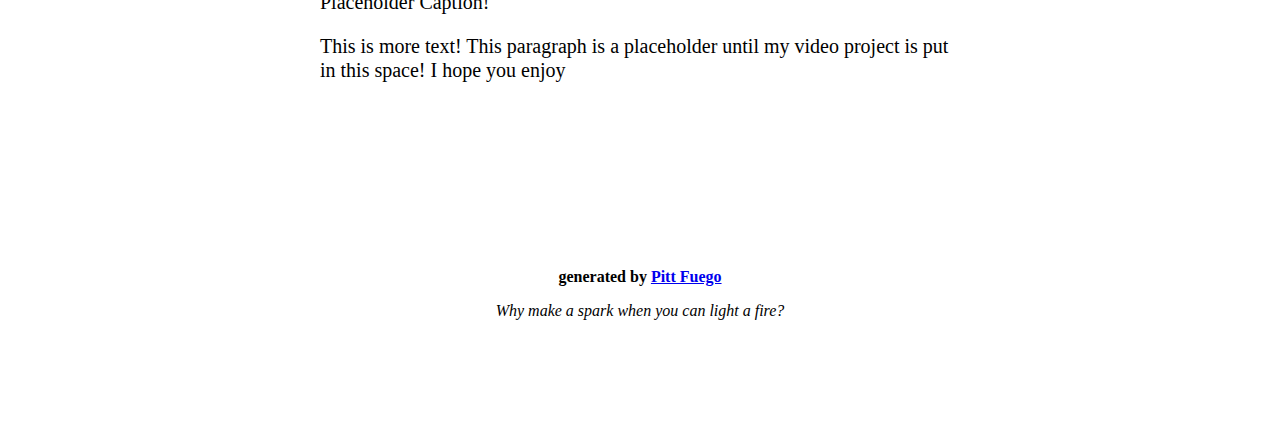
==== commit d3dcc2f6: "Update index.html" ====
--- a/index.html
+++ b/index.html
@@ -94,14 +94,14 @@
 <!--We will use this next section to process your community(-ies)-->
 
 <div class="textblock">
-  <h2>Twine Project Placeholder</h2>
+  <h2>Twine Project</h2>
 
 <!--So what exactly is your community: is it actual? virtual? Where do find your ground, or at least, where do you drop anchor, you drifter, you? While we often think of communities as neighborhoods and clubs and a group of colleagues or friends, you might find community across the frontiers of the dead, and perhaps even with those who have never lived. I'll let you explain. -->
 
 <img src="bikesun.JPG" alt="a bike in front of a blue sunny sky" class="center-img" style="max-width:100%;max-height:100%;">
 <!--This image sits above your description below, but could it be the background like the hero image? You might try and modify this <div> by giving it a new class that mirrors the "hero-image" above. You can take care of that in the CSS. -->
 
-  <p>hi. here is some text. This is a placeholder for my project. Here's a link to a website I found funny to test if I can link. <a href="https://www.sparknotes.com/blog/greek-mythology-summed-up-in-john-mulaney-quotes/">John Mulaney</a></p>
+  <p>This game is about the modern corporate landscape. You are starting a new job, congratulations! But is your employer really as chipper as he seems? Can you succeed in corporate America? Play to find out. <a href="CDMgame.html">Twine Game</a></p>
   </div>
 
 
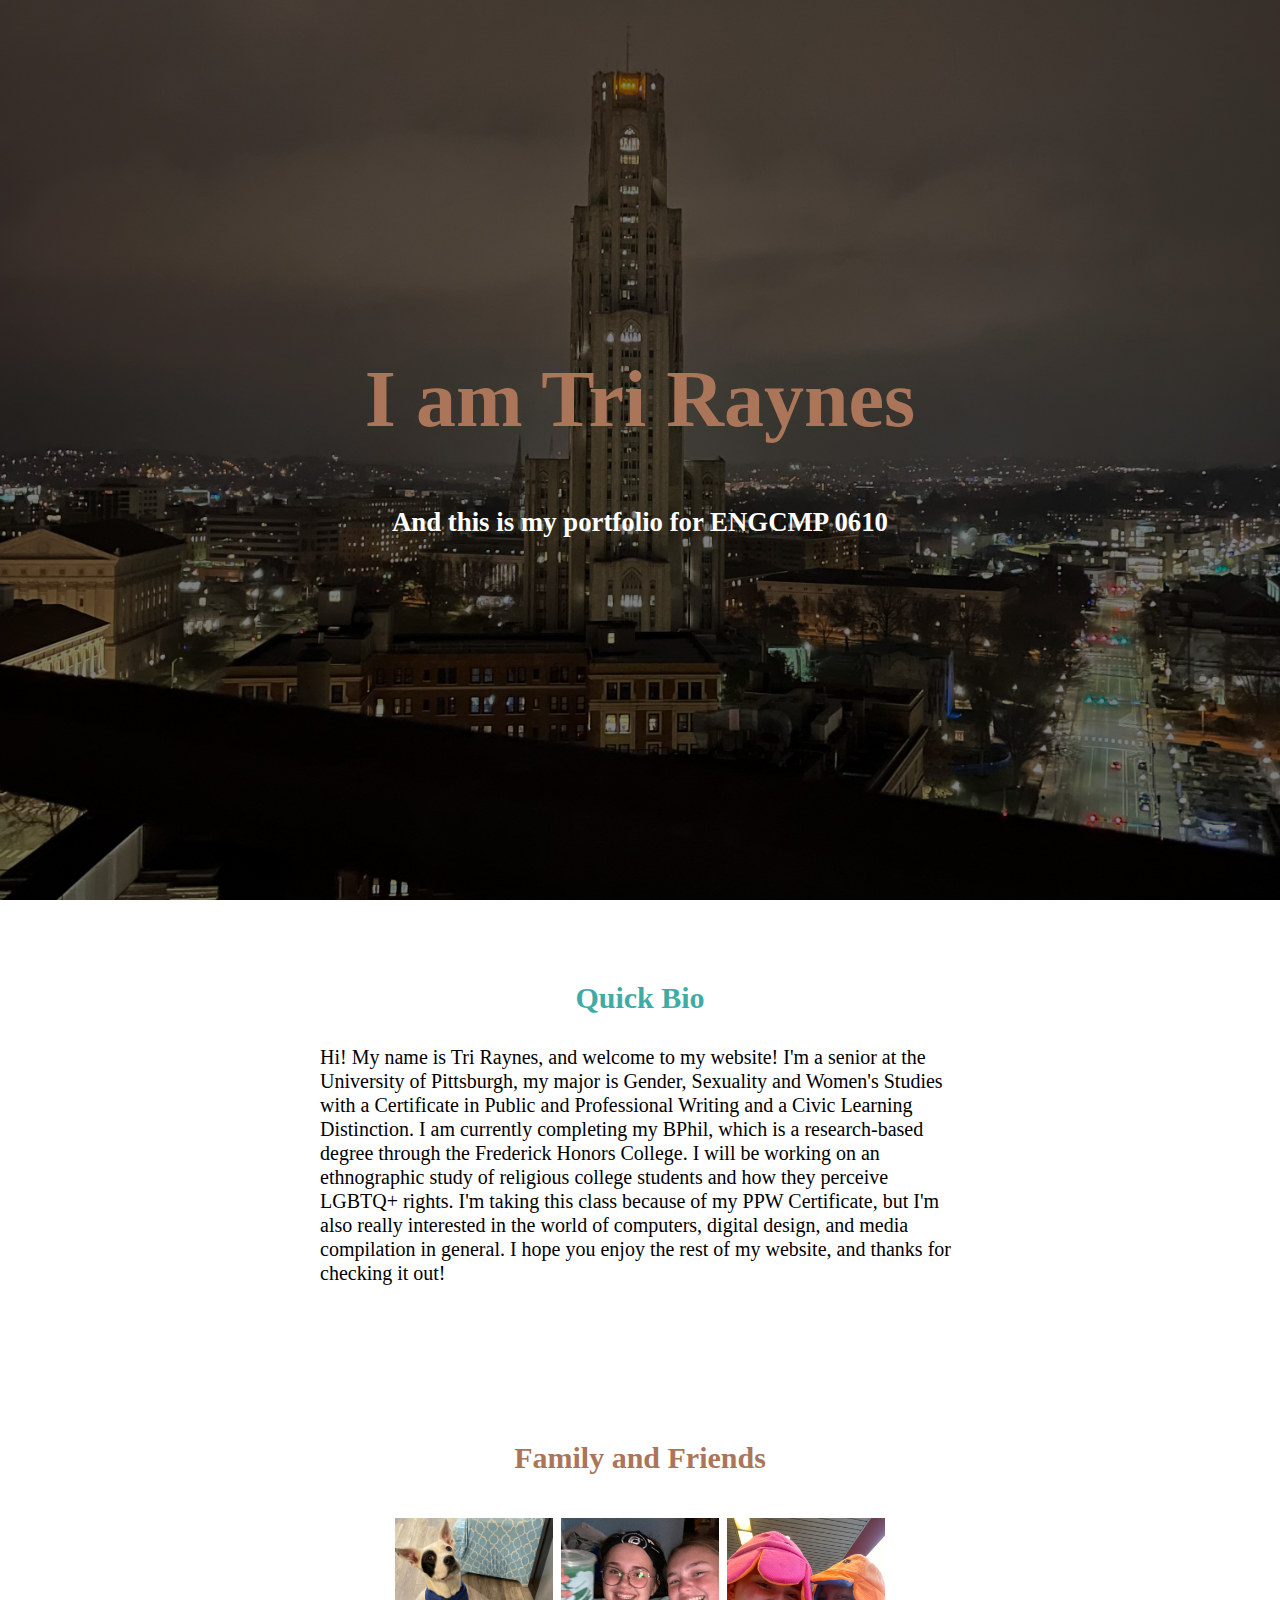
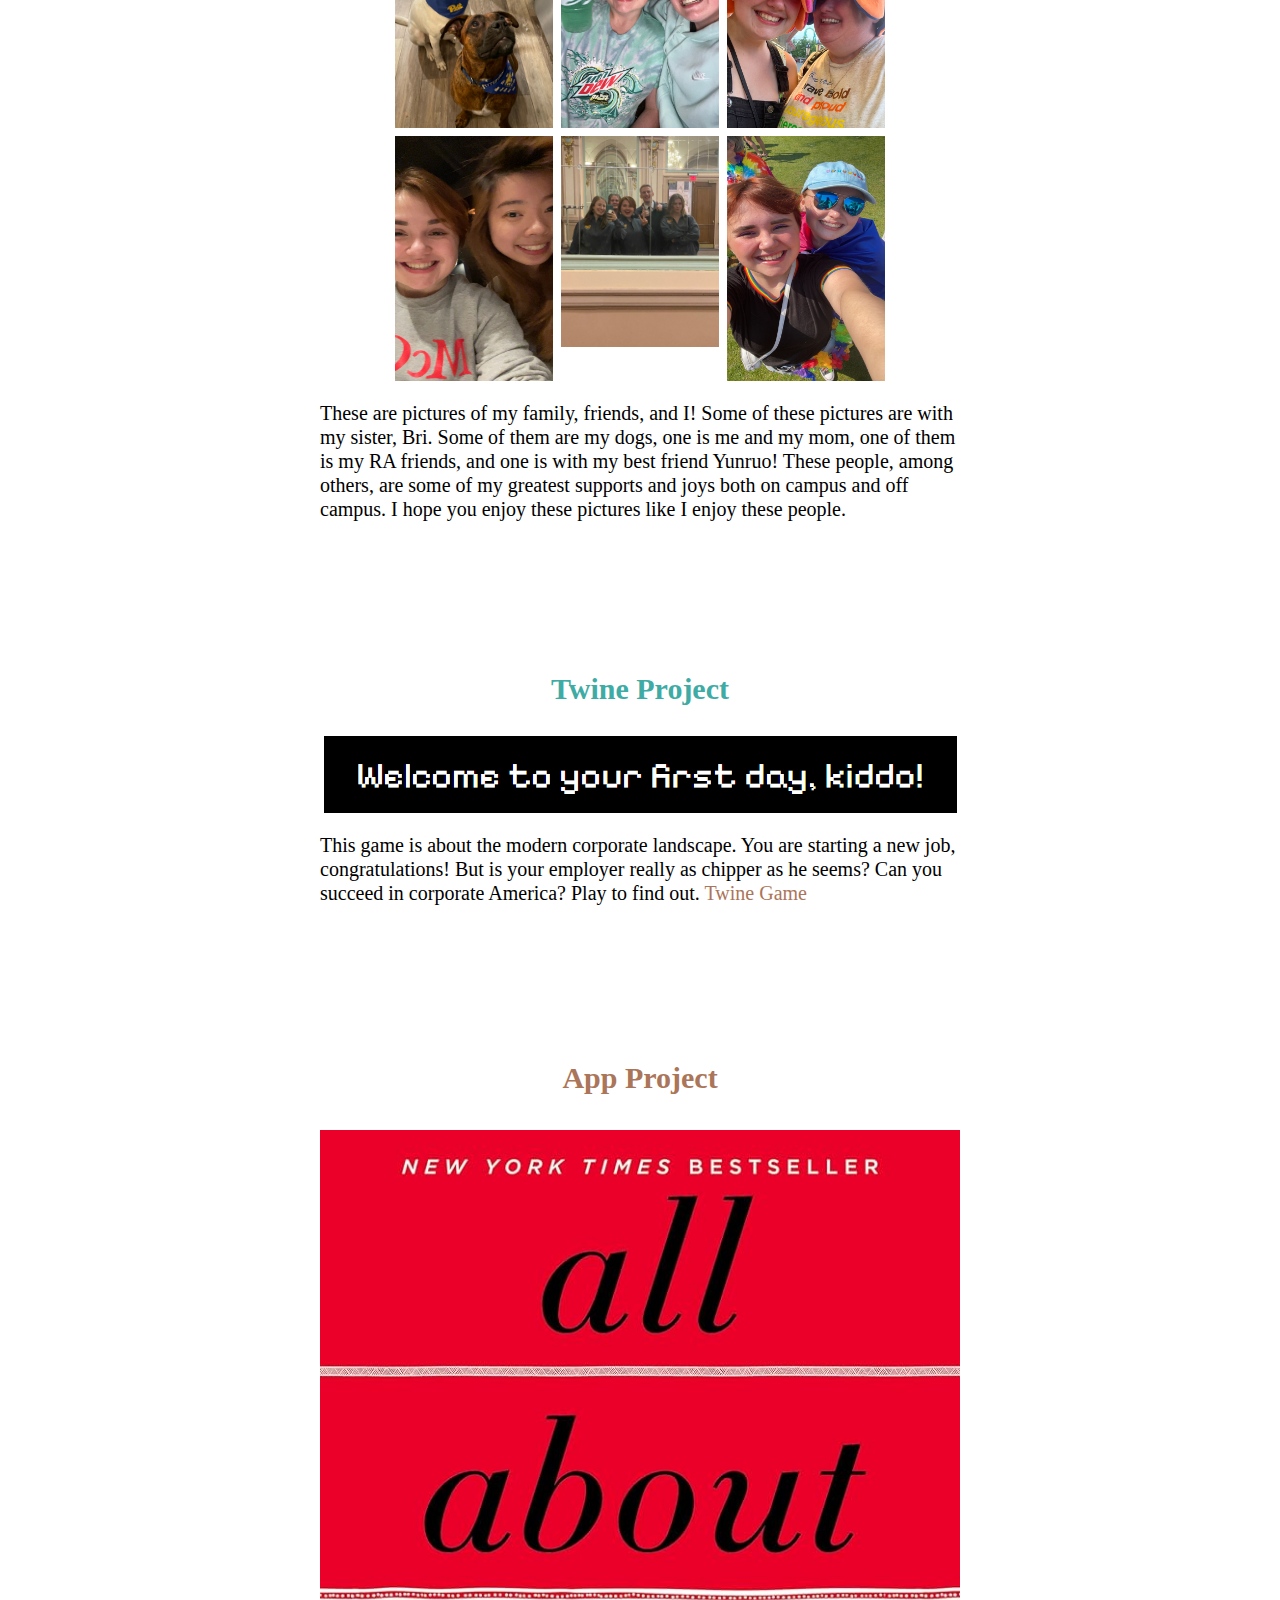
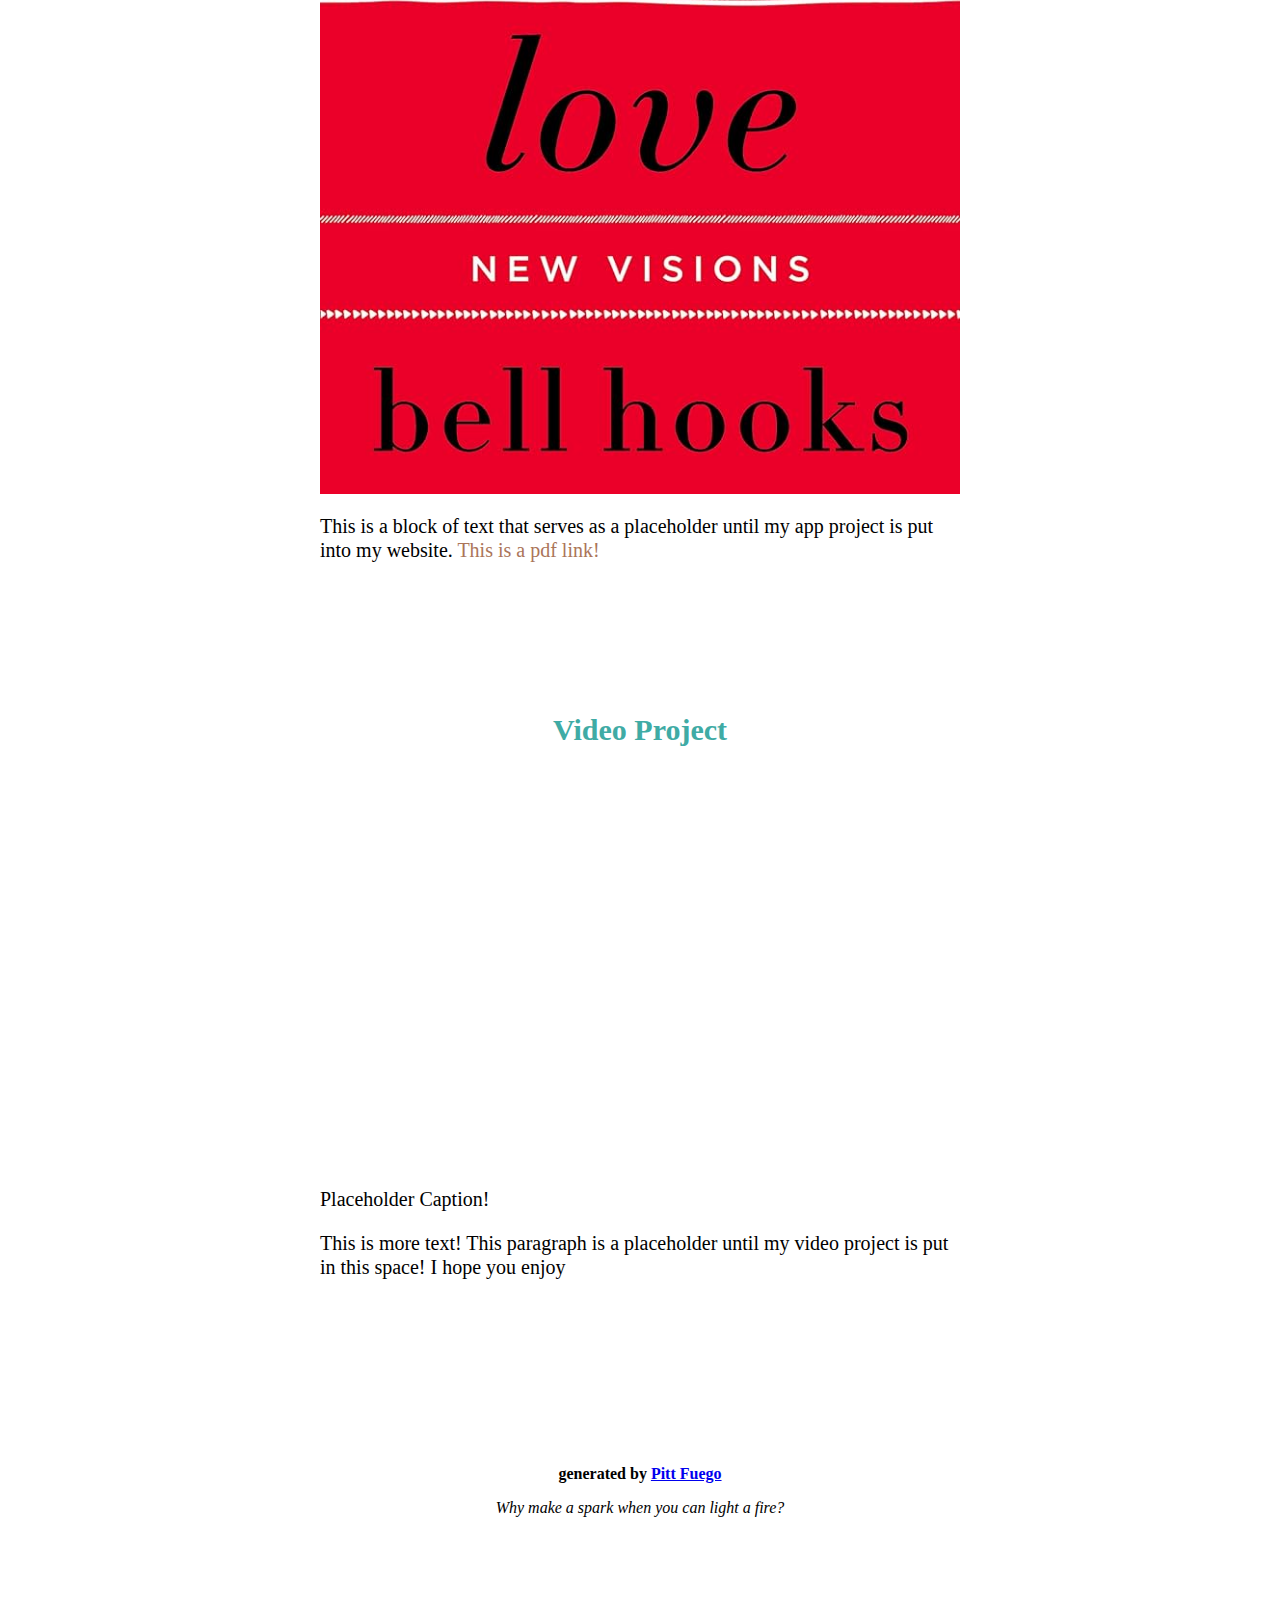
==== commit 1cee7f2a: "Update index.html" ====
--- a/index.html
+++ b/index.html
@@ -98,7 +98,7 @@
 
 <!--So what exactly is your community: is it actual? virtual? Where do find your ground, or at least, where do you drop anchor, you drifter, you? While we often think of communities as neighborhoods and clubs and a group of colleagues or friends, you might find community across the frontiers of the dead, and perhaps even with those who have never lived. I'll let you explain. -->
 
-<img src="bikesun.JPG" alt="a bike in front of a blue sunny sky" class="center-img" style="max-width:100%;max-height:100%;">
+<img src="Welcome.png" alt="A black screen with white robotic-looking text saying Welcome to your first day, kiddo!" class="center-img" style="max-width:100%;max-height:100%;">
 <!--This image sits above your description below, but could it be the background like the hero image? You might try and modify this <div> by giving it a new class that mirrors the "hero-image" above. You can take care of that in the CSS. -->
 
   <p>This game is about the modern corporate landscape. You are starting a new job, congratulations! But is your employer really as chipper as he seems? Can you succeed in corporate America? Play to find out. <a href="CDMgame.html">Twine Game</a></p>
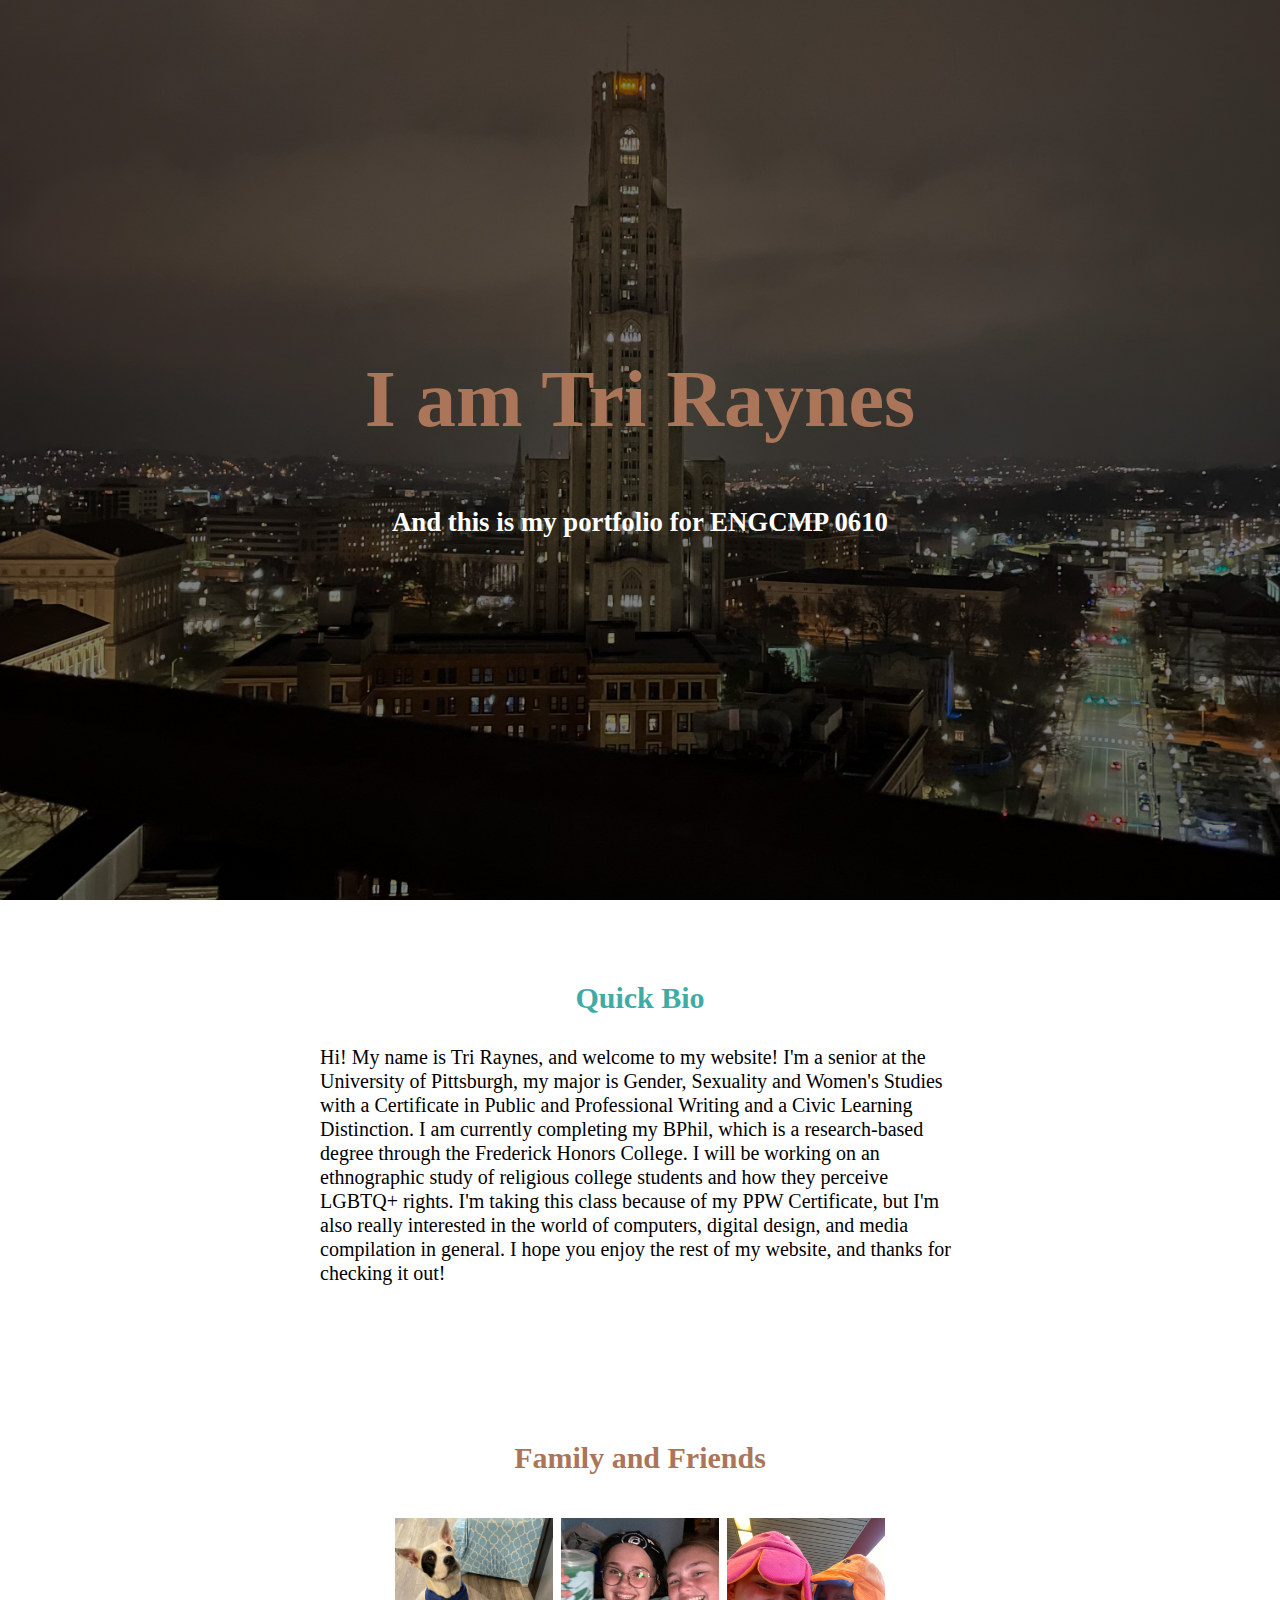
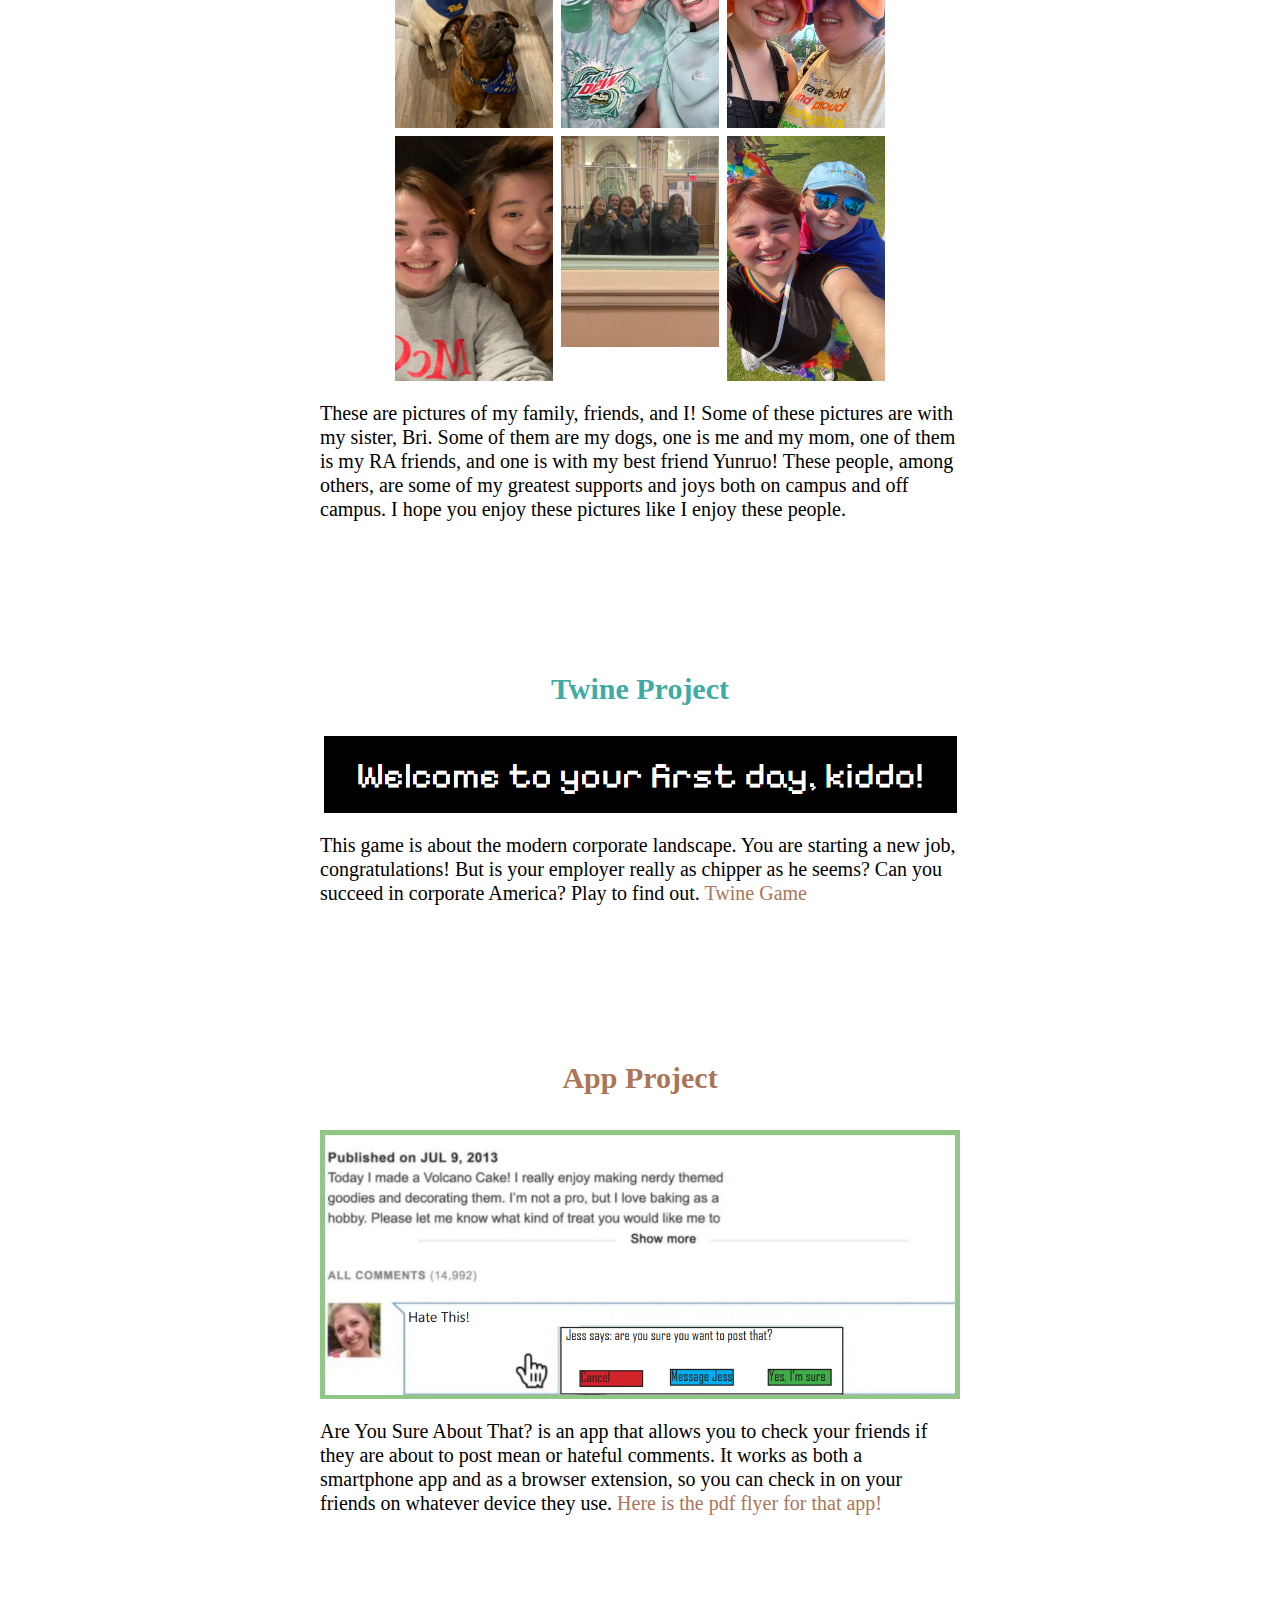
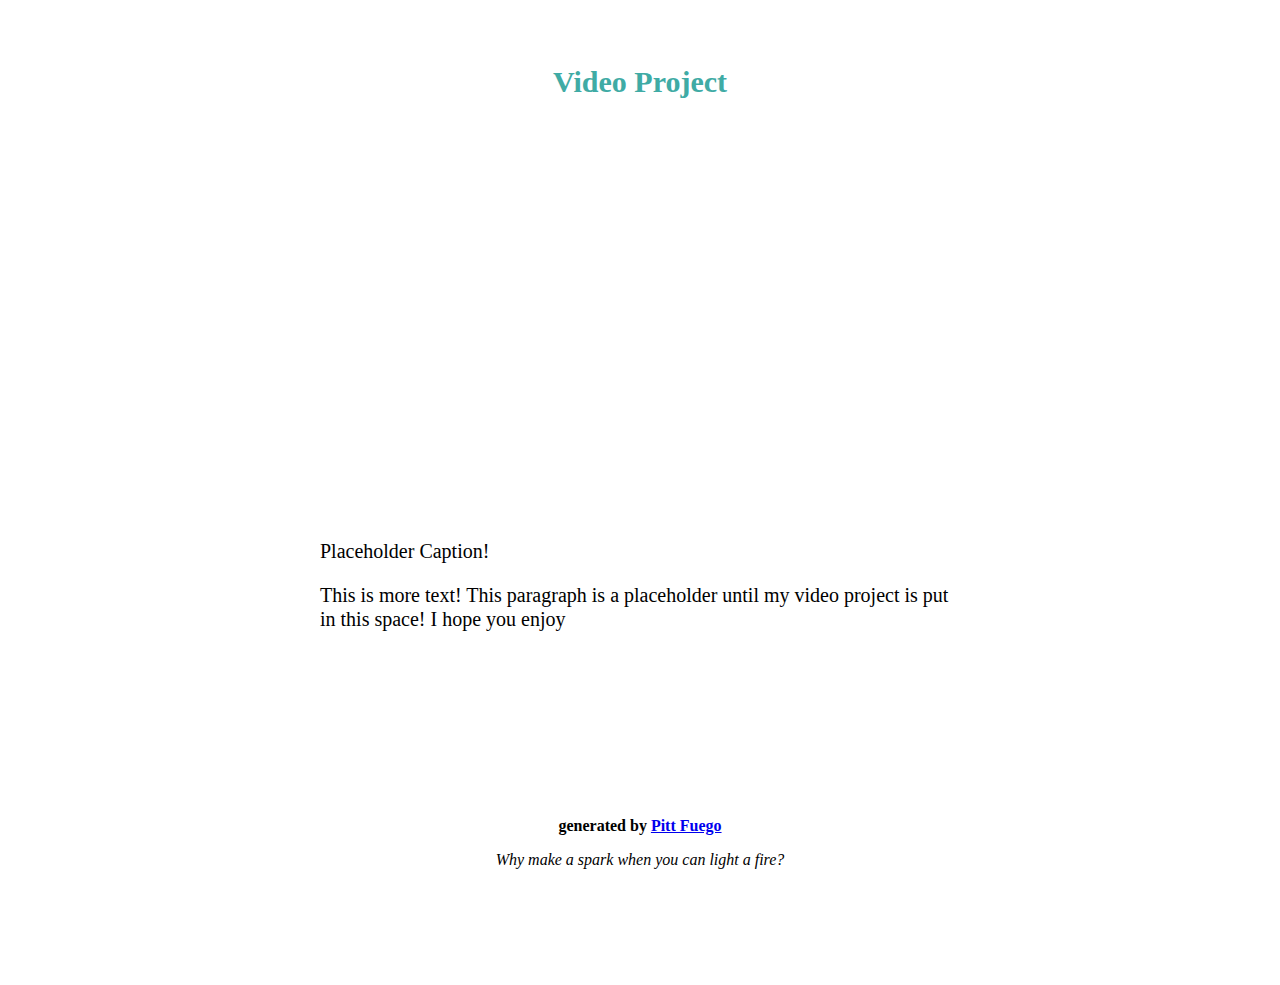
==== commit 9676715b: "Update index.html" ====
--- a/index.html
+++ b/index.html
@@ -114,8 +114,8 @@
 <!--Like it or not, your schooling, formal and informal, for better or for worse, has been another factor that has brought you here and prepared you for this moment. Let's think through these systems, expectations, and outcomes. And let's also think a little about futurity... where is this learning, formal and informal – this unconcealing – taking you? -->
 <div class="textblock">
   <h3>App Project</h3>
-<img src="allaboutlove.jpg" alt="the cover of a book by bell hooks called All About Love" class="center-img" style="max-width:100%;max-height:100%;">
-  <p>This is a block of text that serves as a placeholder until my app project is put into my website. <a href="acluca.pdf" target="_blank">This is a pdf link!</a></p>
+<img src="postapp.png" alt="an example of a post with an Are You Sure About That? reminder" class="center-img" style="max-width:100%;max-height:100%;">
+  <p>Are You Sure About That? is an app that allows you to check your friends if they are about to post mean or hateful comments. It works as both a smartphone app and as a browser extension, so you can check in on your friends on whatever device they use. <a href="Are you sure about that.pdf" target="_blank">Here is the pdf flyer for that app!</a></p>
   </div>
 
 <!--The final step in our process will be to ensure that a smaller version of our "hero image," what Ulmer would refer to as our "wide image," repeats at the bottom of our document to better reinforce this motif.  -->
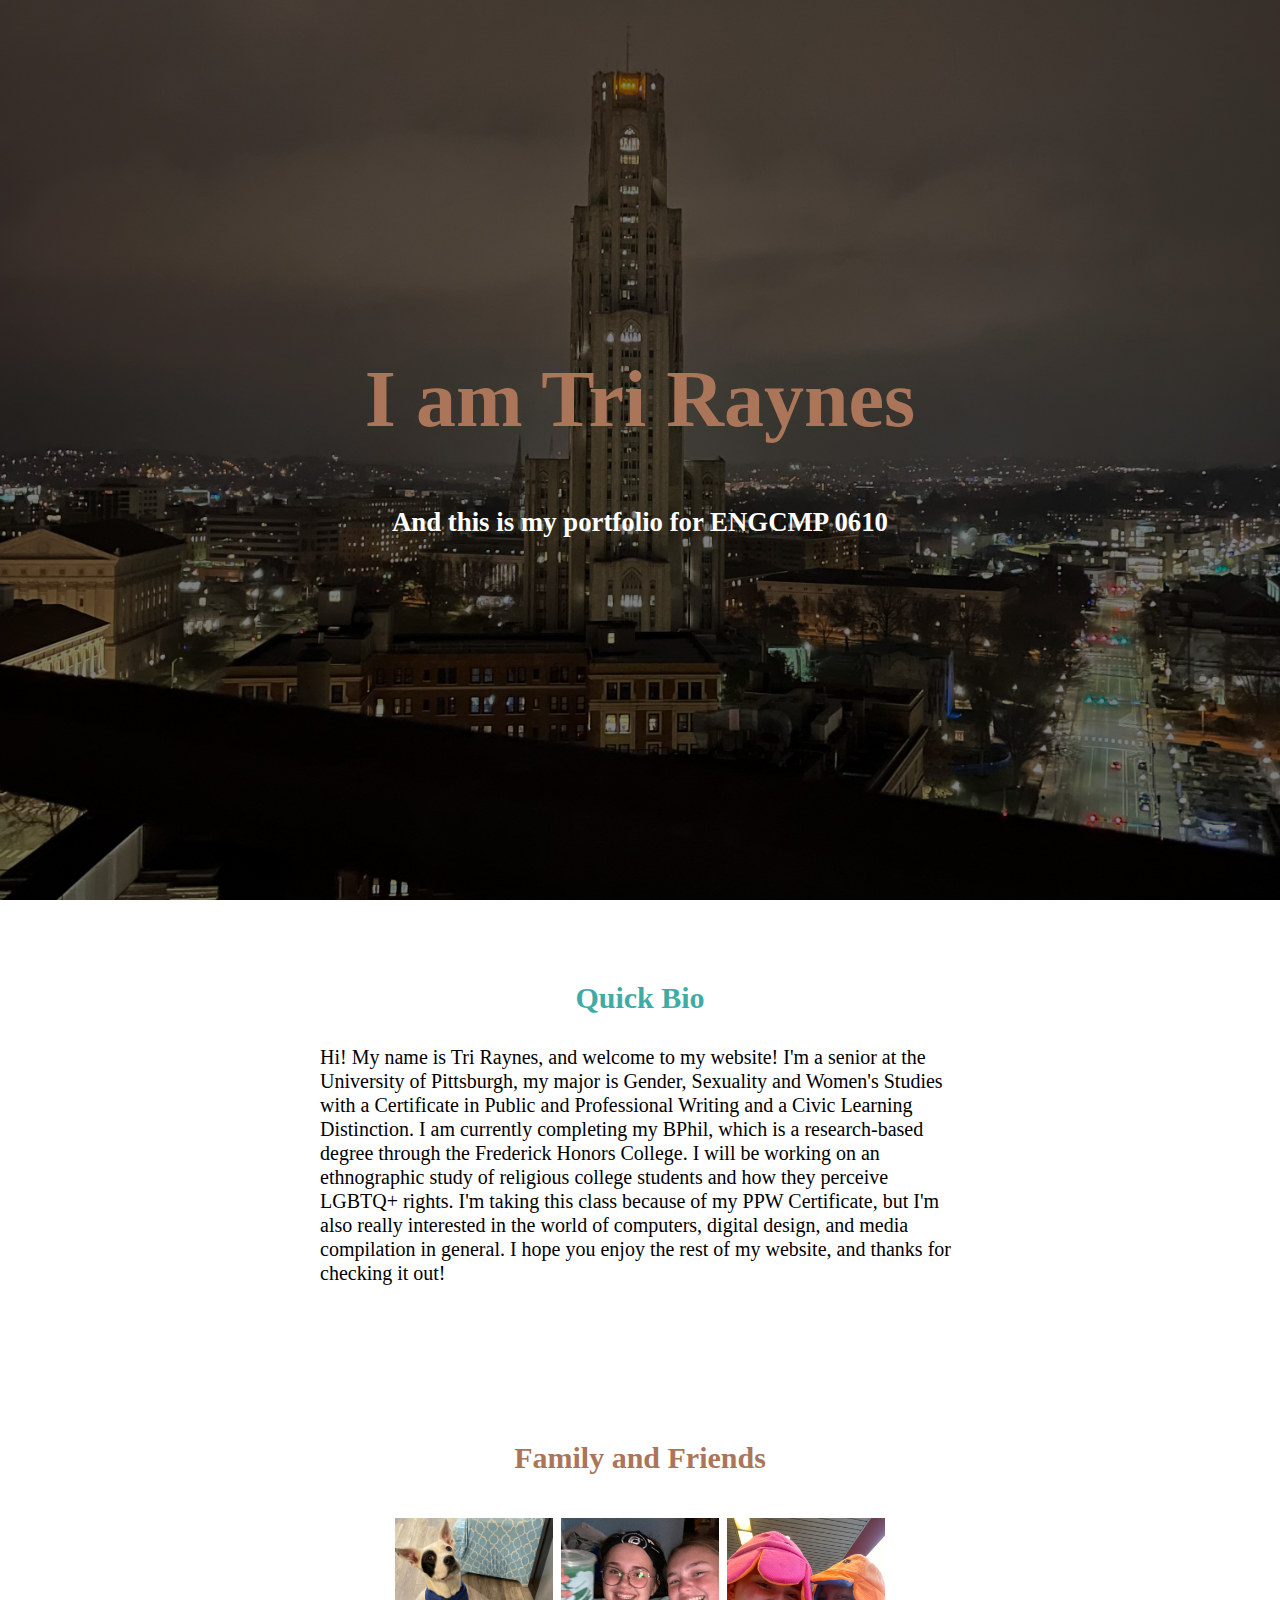
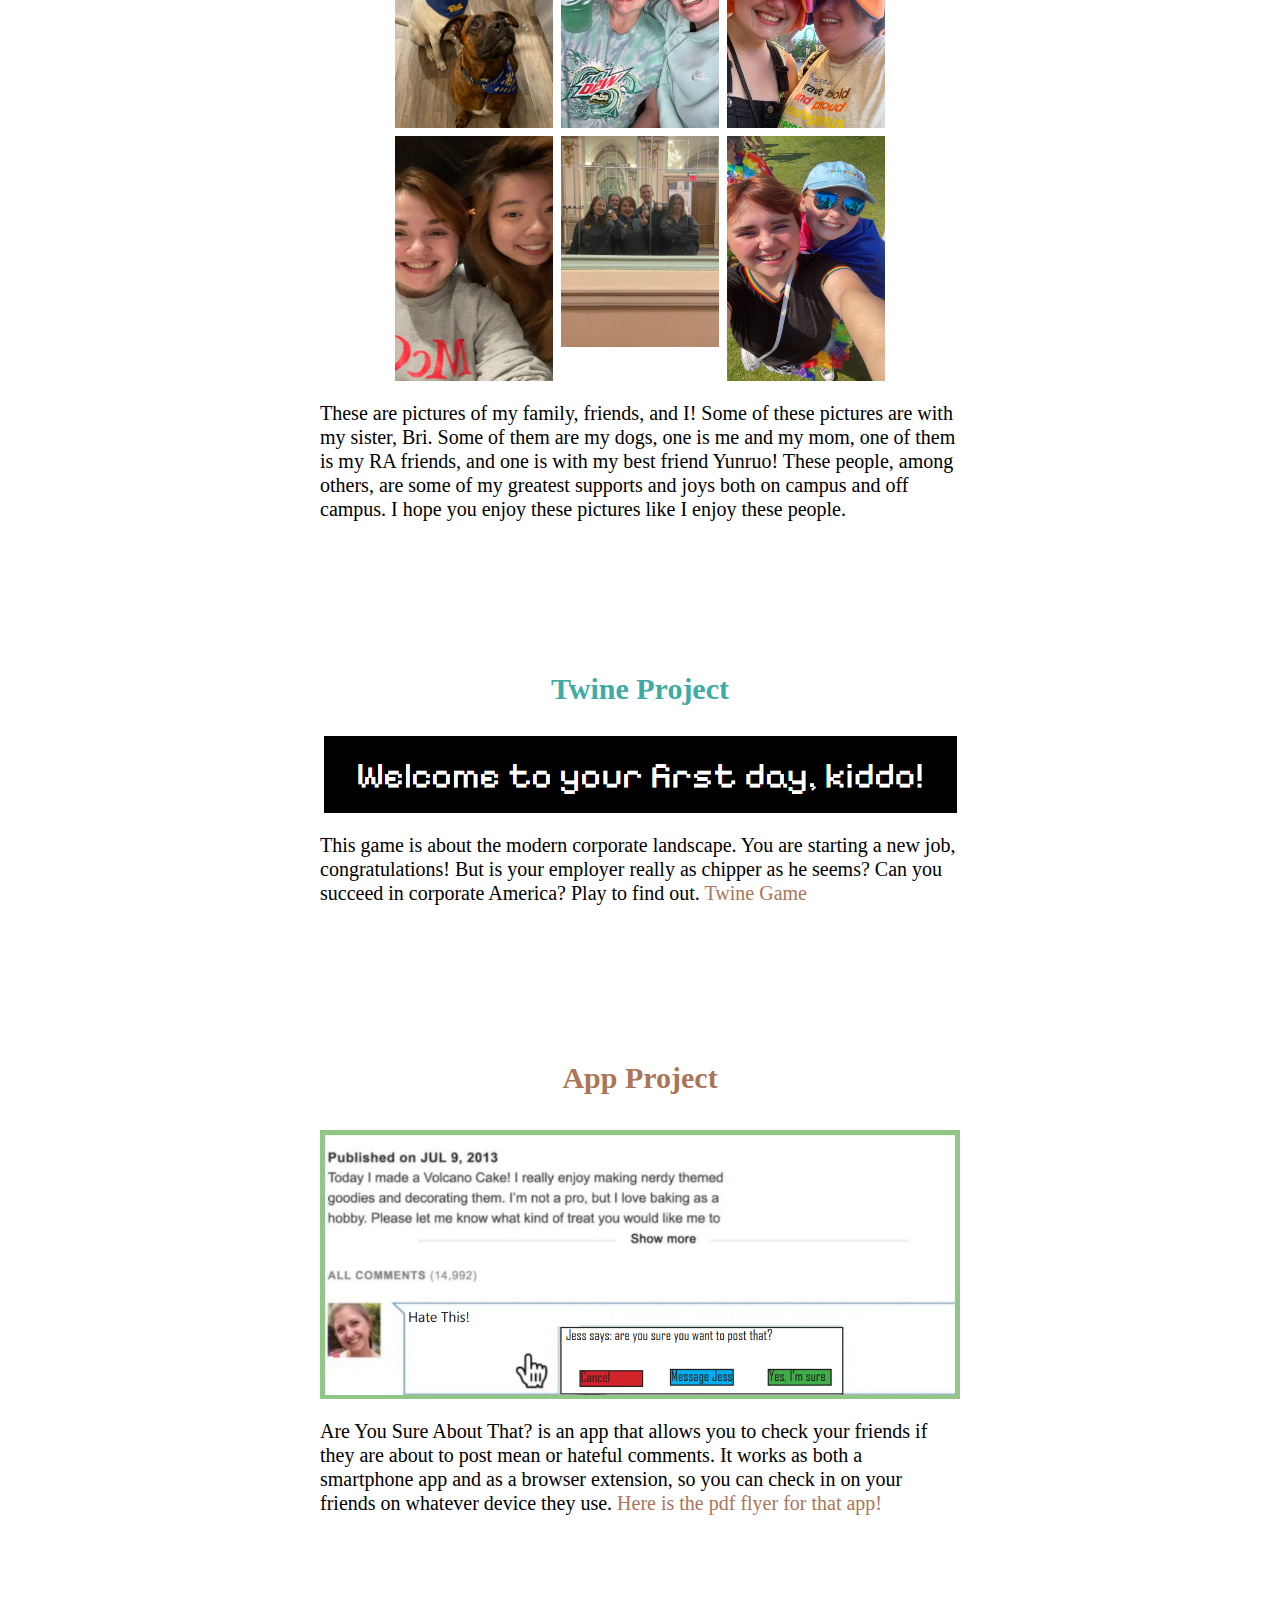
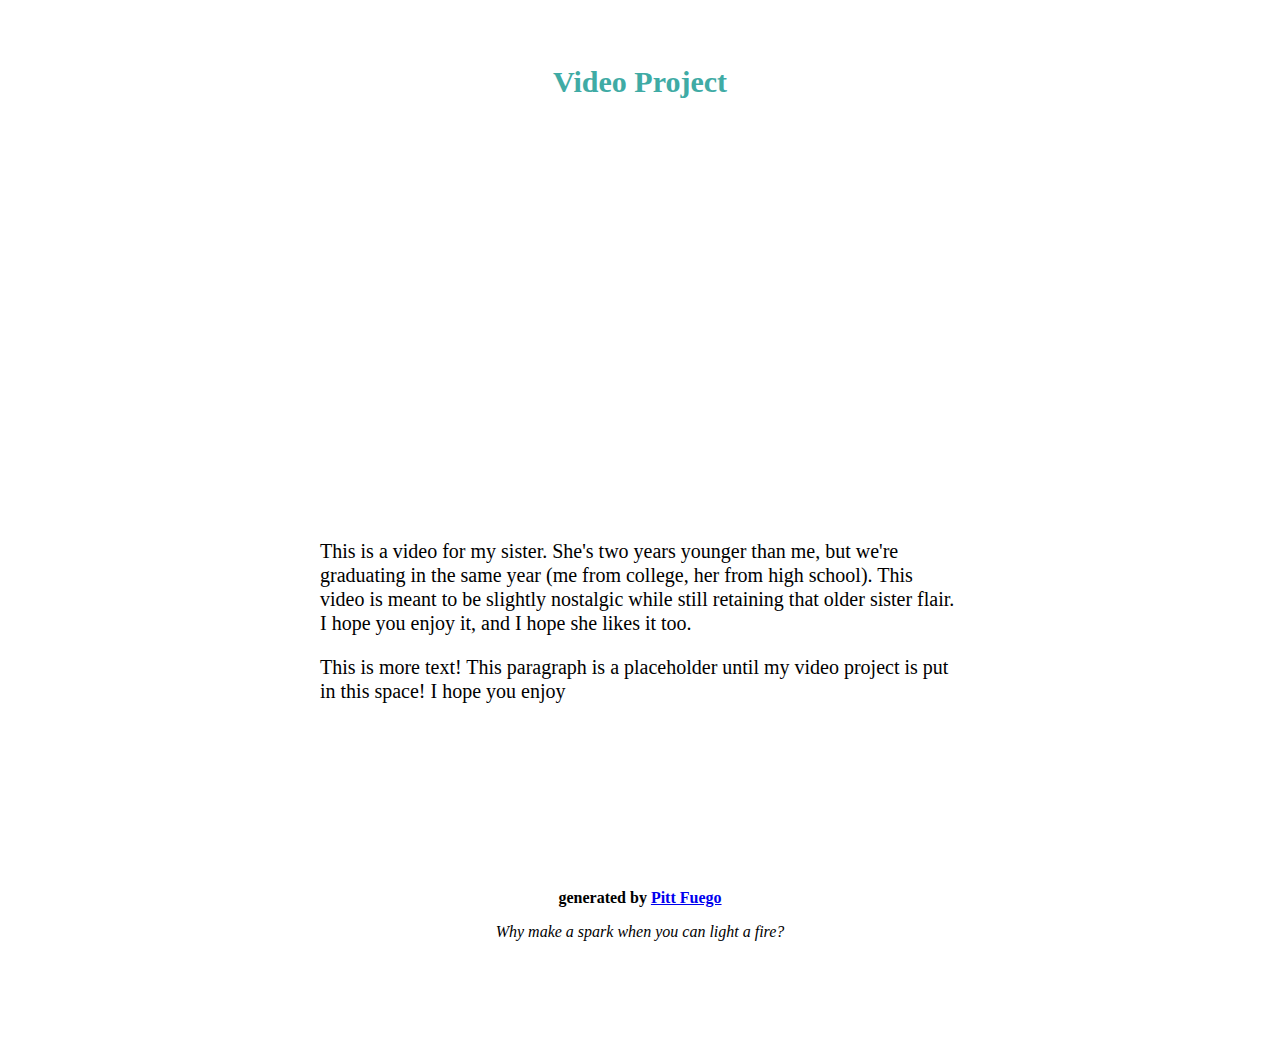
==== commit 2197fc59: "Update index.html" ====
--- a/index.html
+++ b/index.html
@@ -126,10 +126,10 @@
 <!--find a YouTube video that has some significance in your life. Click "share," and copy and paste the embed link and paste it below-->
 
   <div class="video-container">
-<iframe width="560" height="315" src="https://www.youtube.com/embed/XoTx7Rt4dig?si=QWEsN8HmuKSBupaS" title="YouTube video player" frameborder="0" allow="accelerometer; autoplay; clipboard-write; encrypted-media; gyroscope; picture-in-picture; web-share" allowfullscreen></iframe>
+<iframe width="560" height="315" src="https://youtu.be/hjsjfHcvtXM" title="YouTube video player" frameborder="0" allow="accelerometer; autoplay; clipboard-write; encrypted-media; gyroscope; picture-in-picture; web-share" allowfullscreen></iframe>
 </div>
 <!--Add a quick caption or description of your video-->
-    <p>Placeholder Caption!</p>
+    <p>This is a video for my sister. She's two years younger than me, but we're graduating in the same year (me from college, her from high school). This video is meant to be slightly nostalgic while still retaining that older sister flair. I hope you enjoy it, and I hope she likes it too.</p>
 
 
 <!--Time to process. How do you use media? What role do certain kinds of media play in your life? How does media serve a social function? In what way might you be "recreating" or "remaking" media in your everyday life?
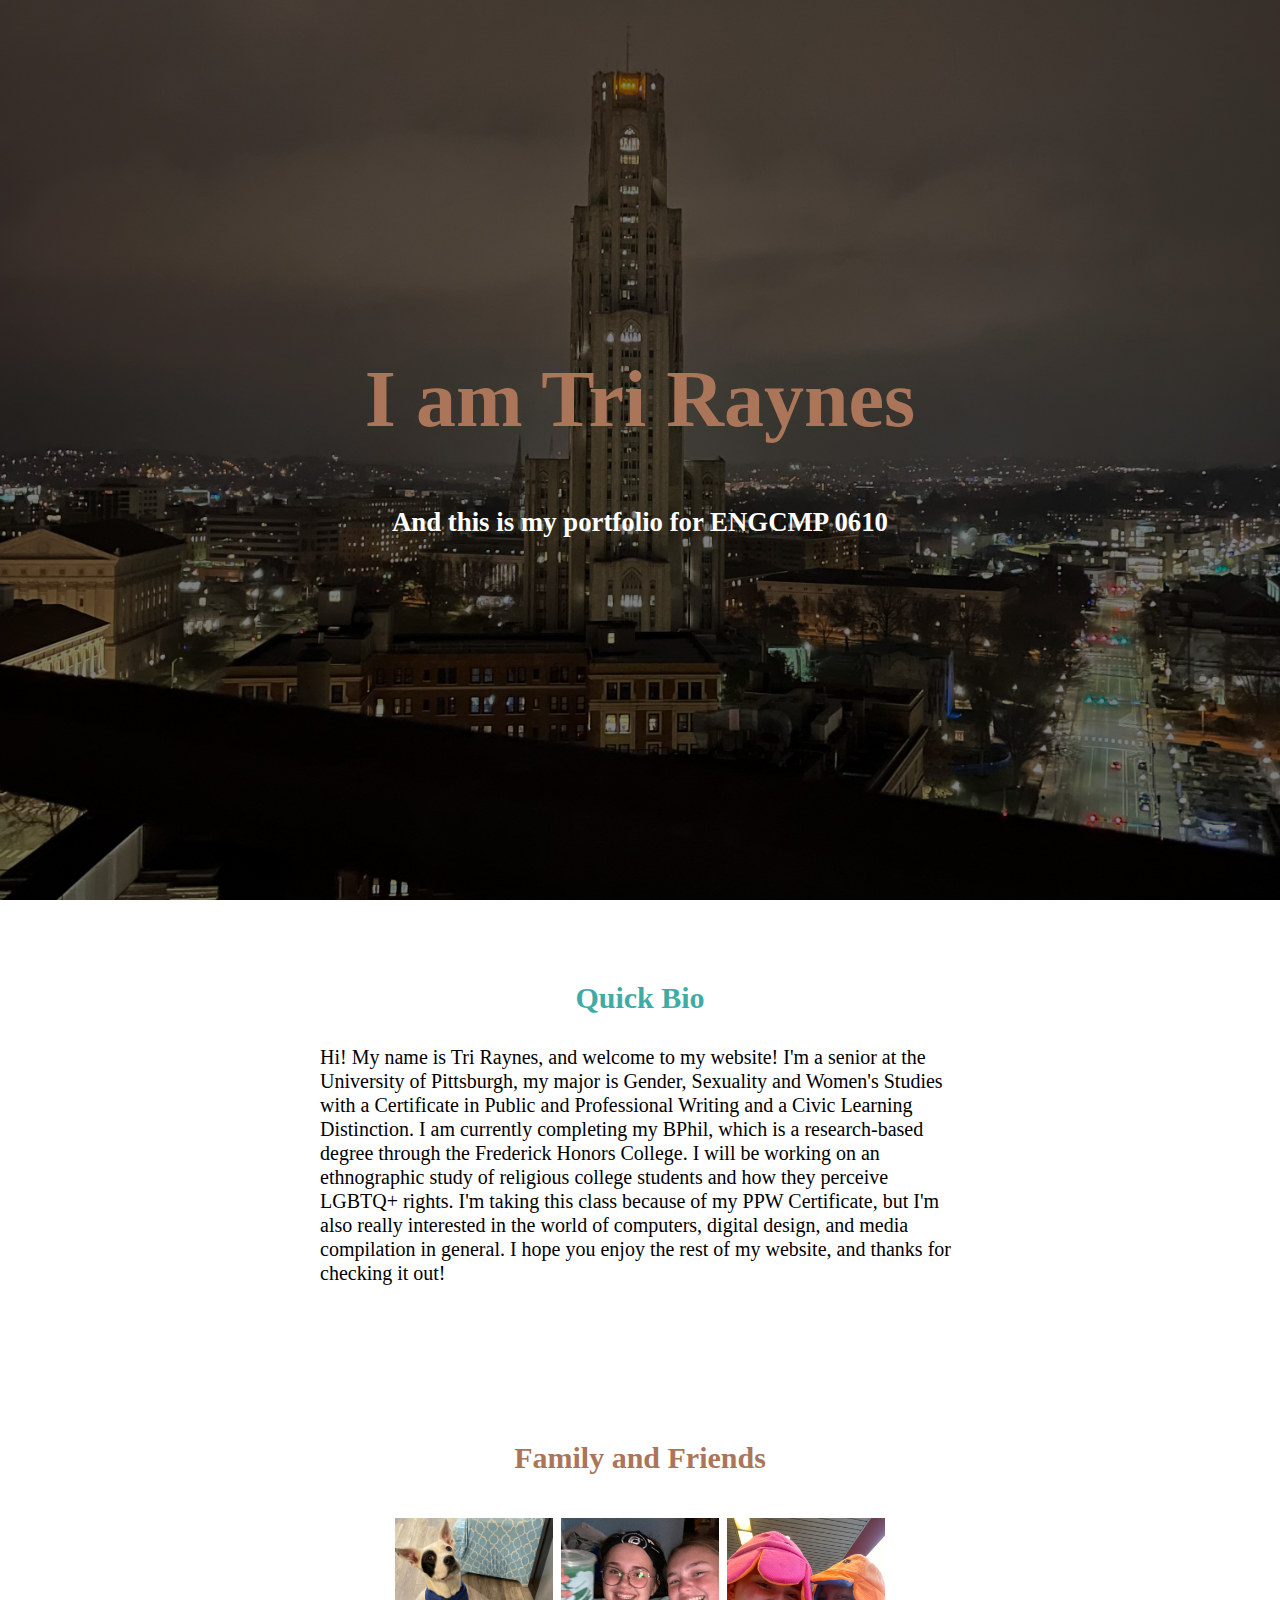
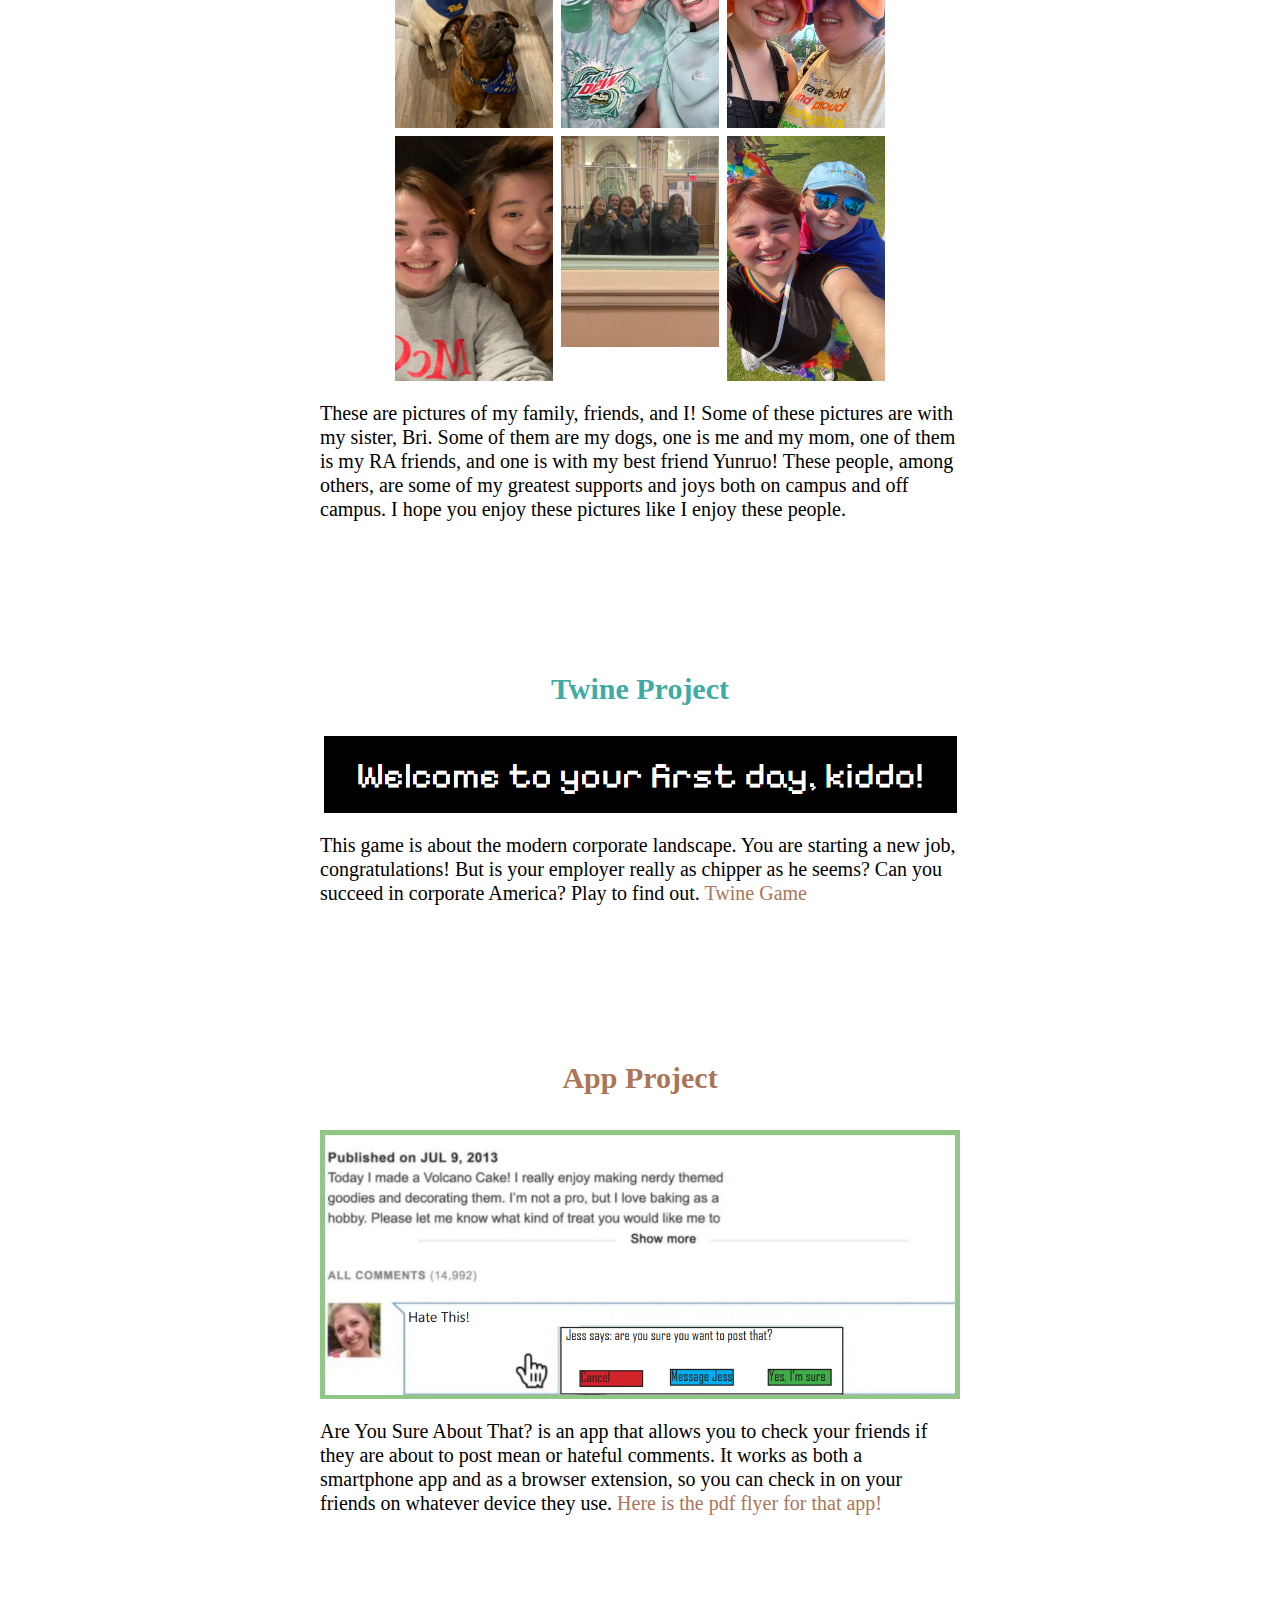
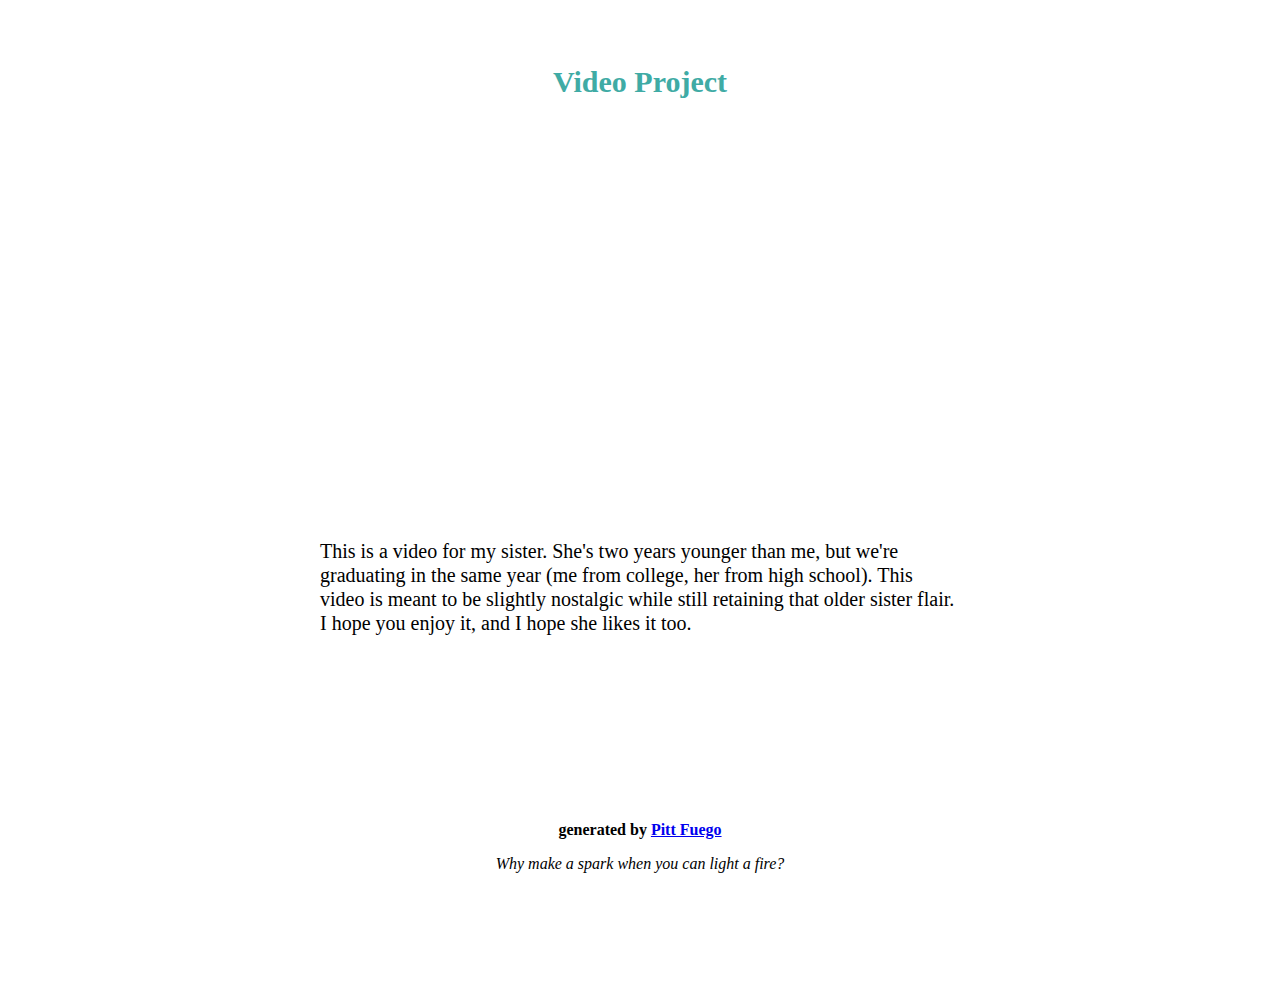
==== commit c131d668: "Update index.html" ====
--- a/index.html
+++ b/index.html
@@ -136,7 +136,6 @@
 
 FUN FACT: "Lorem ipsum", "Lorem ipsum" was hacked out of Cicero's "De finibus bonorum et malorum," developers made it non-sensical. So while you will probably never write as well as Cicero, you can always improve upon "Lorem ipsum." -->
 
-  <p>This is more text! This paragraph is a placeholder until my video project is put in this space! I hope you enjoy</p>
 </div>
 
   <div id="logo">
